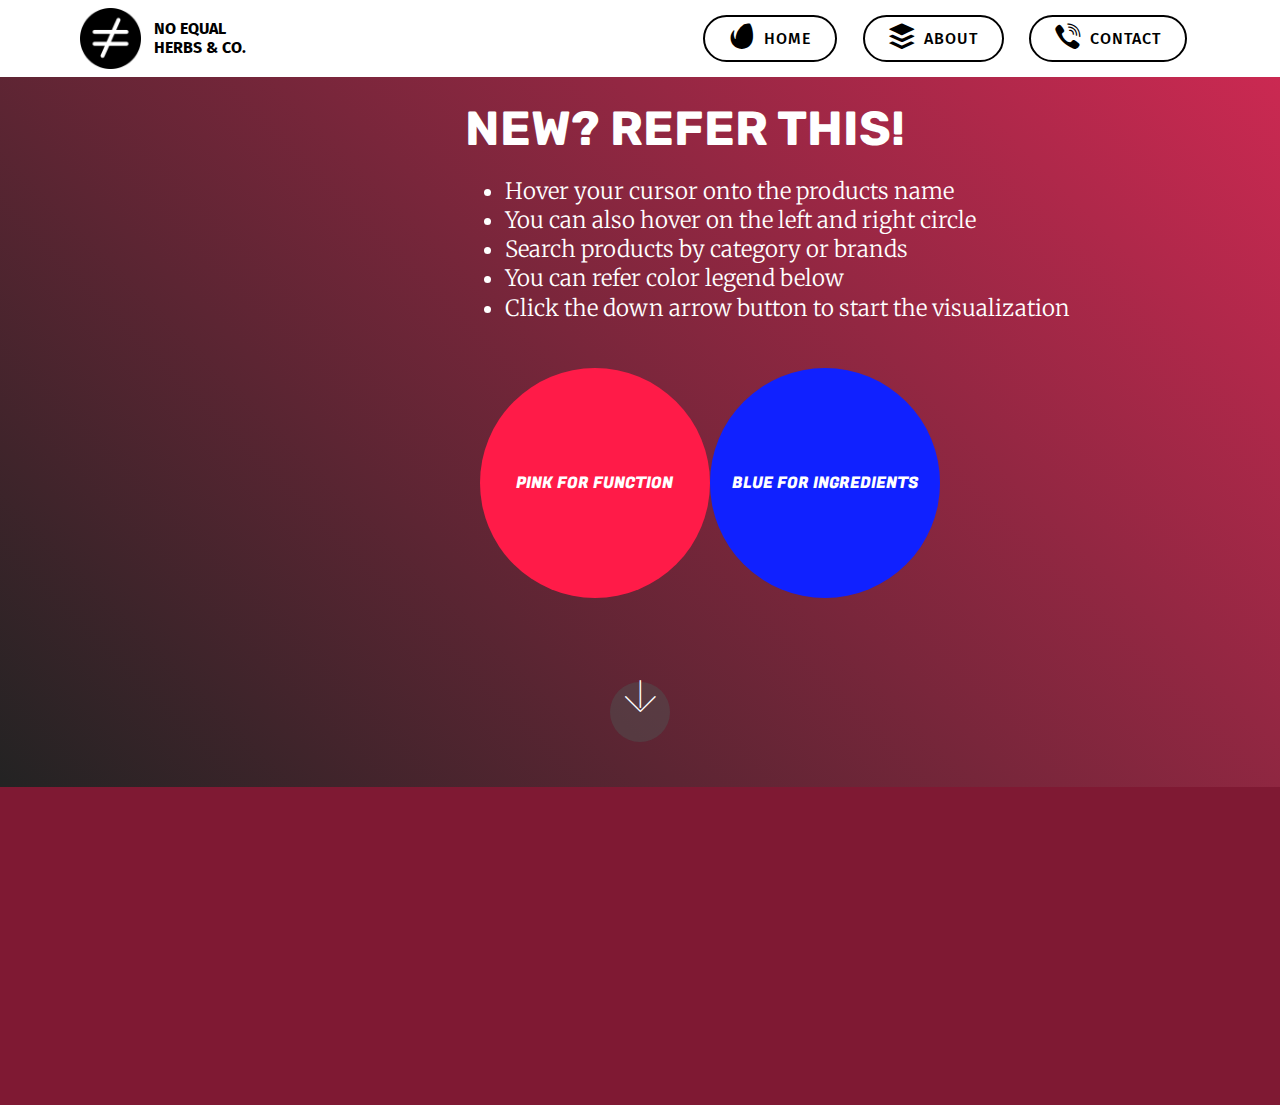
==== dataVisualization.html @ 84fa7e15 "second commt" ====
<!DOCTYPE html>
<html>

<head>
    <!-- Site made with Mobirise Website Builder v4.0.17, https://mobirise.com -->
    <meta charset="UTF-8">
    <meta http-equiv="X-UA-Compatible" content="IE=edge">
    <meta name="generator" content="Mobirise v4.0.17, mobirise.com">
    <meta name="viewport" content="width=device-width, initial-scale=1">
    <link rel="shortcut icon" href="assets/images/262000-512x512.png" type="image/x-icon">
    <meta name="description" content="Web Page Maker Description">
    <title>Data Visualization</title>
    <link rel="stylesheet" type="text/css" href="assets/hoverbtn/hoverbtn.css">
    <link rel="stylesheet" href="assets/web/assets/mobirise-icons/mobirise-icons.css">
    <link rel="stylesheet" href="https://fonts.googleapis.com/css?family=Rubik:300,300i,400,400i,500,500i,700,700i,900,900i">
    <link rel="stylesheet" href="assets/tether/tether.min.css">
    <link rel="stylesheet" href="assets/bootstrap/css/bootstrap.min.css">
    <link rel="stylesheet" href="assets/socicon/css/styles.css">
    <link rel="stylesheet" href="assets/dropdown/css/style.css">
    <link rel="stylesheet" href="assets/animate.css/animate.min.css">
    <link rel="stylesheet" href="assets/theme/css/style.css">
    <link href="https://fonts.googleapis.com/css?family=Fjalla+One:400" rel="stylesheet">
    <link href="https://fonts.googleapis.com/css?family=Merriweather:300,300i,400,400i,700,700i,900,900i" rel="stylesheet">
    <link href="https://fonts.googleapis.com/css?family=Fira+Sans:100,100i,200,200i,300,300i,400,400i,500,500i,600,600i,700,700i,800,800i,900,900i"
        rel="stylesheet">
    <link href="assets/fonts/style.css" rel="stylesheet">
    <link rel="stylesheet" href="assets/mobirise/css/mbr-additional.css" type="text/css">
    
</head>

<body>
    <section class="menu cid-qCgC4zpQ1a" once="menu" id="menu2-2g" data-rv-view="324">
        <nav class="navbar navbar-dropdown align-items-center navbar-toggleable-sm">
            <button class="navbar-toggler navbar-toggler-right" type="button" data-toggle="collapse" data-target="#navbarSupportedContent"
                aria-controls="navbarSupportedContent" aria-expanded="false" aria-label="Toggle navigation">
                <div class="hamburger">
                    <span></span>
                    <span></span>
                    <span></span>
                    <span></span>
                </div>
            </button>
            <div class="menu-logo">
                <div class="navbar-brand">
                    <span class="navbar-logo">
                        <a href="index.html">
                            <img src="assets/images/262000-512x512.png" alt="Mobirise" title="" media-simple="true" style="height: 3.8rem;">
                        </a>
                    </span>
                    <span class="navbar-caption-wrap">
                        <a class="navbar-caption text-black display-4" href="index.html">NO EQUAL
                            <br>HERBS &amp; CO.</a>
                    </span>
                </div>
            </div>
            <div class="collapse navbar-collapse" id="navbarSupportedContent">
                <div class="navbar-buttons mbr-section-btn">
                    <a class="btn btn-sm btn-black-outline display-4" href="index.html">
                        <span class="socicon socicon-envato mbr-iconfont mbr-iconfont-btn"></span>
                        HOME</a>
                    <a class="btn btn-sm btn-black-outline display-4" href="about.html">
                        <span class="socicon socicon-buffer mbr-iconfont mbr-iconfont-btn"></span>
                        ABOUT</a>
                    <a class="btn btn-sm btn-black-outline display-4" href="contact.html">
                        <span class="socicon socicon-viber mbr-iconfont mbr-iconfont-btn"></span>
                        CONTACT</a>
                </div>
            </div>
        </nav>
    </section>

    <section once="" class="cid-qwjhaTMSU4" id="footer6-1f" data-rv-view="315">
    </section>

    <section class="mbr-section info2 cid-qCgyDj5RJB" id="info2-2e" data-rv-view="318">
        <div class="container">
            <div class="row">
                <div class="media-container-column col-12 col-lg-3 col-md-4 offset-md-1">
                </div>
                <div class="media-container-column title col-12 col-lg-7 col-md-6">
                    <h2 class="align-left mbr-bold mbr-white pb-3 mbr-fonts-style display-2">
                        NEW? REFER THIS!</h2>
                    <h3 class="mbr-section-subtitle align-left mbr-light mbr-white mbr-fonts-style display-5"><ul><li>Hover your cursor onto the products name</li>
                    <li>
                        You can also hover on the left and right circle</li>
                        <li>Search products by category or brands</li>
                        <li>You can refer color legend below</li>
                        <li>Click the down arrow button to start the visualization</li>
                        </ul></h3>


                     <div class="container">
                        <div class="circle1" style="float: left;">PINK FOR FUNCTION</div>
                        <div class="circle2" style="float: left;">BLUE FOR INGREDIENTS</div>
                    </div>
                    <br><br><br><br><br><br>
                </div>
            </div>
        </div>

            <div class="mbr-arrow hidden-sm-down" aria-hidden="true">
        <a href="#next">
            <i class="mbri-down mbr-iconfont"></i>
        </a>
    </div>
    </section>
    <section>


        <script src="https://d3js.org/d3.v3.min.js" type="text/javascript"></script>
        <link rel="stylesheet" type="text/css" href="assets/herbalvisualization/graph.css">
        <script src="assets/herbalvisualization/data.js" type="text/javascript"></script>
        <script src="assets/herbalvisualization/graph_builder.js" type="text/javascript"></script>
        <script src="assets/herbalvisualization/graph.js" type="text/javascript"></script>

        <div class="dropdown" style="float:left;">
        <button class="dropbtn1">BRANDS ></button>
        <div class="dropdown-content" style="left:0;">
        <a onclick="allCat()">All Brands</a>
        <a onclick="almas()">Almas</a>
        <a onclick="dherbs()">D'Herbs</a>
        <a onclick="vasia()">Vasia</a>
        <a onclick="duniaherbs()">Dunia Herbs</a>
        <a onclick="jamujelita()">Jamu Jelita</a>
        <a onclick="vidabeauty()">Vida Beauty</a>
        </div>
        </div>

        <div class="dropdown" style="float:left;">
        <button class="dropbtn2">CATEGORY ></button>
            <div class="dropdown-content" style="left:0;">
            <a onclick="allCat()">All Category</a>
            <a onclick="healthcare()">Healthcare</a>
            <a onclick="haircare()">Hair Care</a>
            <a onclick="slimming()">Slimming</a>
            <a onclick="menhealth()">Men's Health</a>
            <a onclick="womenhealth()">Women's Health</a>
            </div>
        </div>



        <!--<center>
        <button type="button" class="btn btn-primary" onclick="allCat()">All</button>
        <button type="button" class="btn btn-primary" onclick="healthcare()">Healthcare</button>
        <button type="button" class="btn btn-primary" onclick="haircare()">Hair Care</button>
        <button type="button" class="btn btn-primary" onclick="slimming()">Slimming</button>
        <button type="button" class="btn btn-primary" onclick="womenhealth()">Women's Health</button>
        <button type="button" class="btn btn-primary" onclick="menhealth()">Men's Health</button>
        </div>
        <br>
        <button type="button" class="btn btn-primary" onclick="vidabeauty()">Vida Beauty</button>
        <button type="button" class="btn btn-primary" onclick="vasia()">Vasia</button>
        <button type="button" class="btn btn-primary" onclick="almas()">Almas</button>
        <button type="button" class="btn btn-primary" onclick="dherbs()">D'Herbs</button>
        <button type="button" class="btn btn-primary" onclick="jamujelita()">Jamu Jelita</button>
        <button type="button" class="btn btn-primary" onclick="duniaherbs()">Dunia Herbs</button>
        <br>
        <font face="impact" size="4">INGREDIENTS</font>
        <svg height="100" width="100">
            <circle cx="50" cy="50" r="40" style="fill: #1021FF"></circle>
        </svg>
        <svg height="100" width="100">
            <circle cx="50" cy="50" r="40" style="fill: #FF1B48">USED FOR</circle>
        </svg>
        <font face="impact" size="4">USED FOR</font>
        <br>
        <font face="impact" size="6">LEGEND</font>
        </center>-->

    </section>

    </section>

    <section class="cid-qCgALjYx1L" id="social-buttons3-2f" data-rv-view="321">
        <div class="container">
            <div class="media-container-row">
                <div class="col-md-8 align-center">
                    <h2 class="pb-3 mbr-section-title mbr-fonts-style display-2">
                        SHARE THIS PAGE!
                    </h2>
                    <div>
                        <div class="mbr-social-likes">
                            <span class="btn btn-social socicon-bg-facebook facebook mx-2" title="Share link on Facebook">
                                <i class="socicon socicon-facebook"></i>
                            </span>
                            <span class="btn btn-social twitter socicon-bg-twitter mx-2" title="Share link on Twitter">
                                <i class="socicon socicon-twitter"></i>
                            </span>
                            <span class="btn btn-social plusone socicon-bg-googleplus mx-2" title="Share link on Google+">
                                <i class="socicon socicon-googleplus"></i>
                            </span>
                        </div>
                    </div>
                </div>
            </div>
        </div>
    </section>


    <script src="assets/web/assets/jquery/jquery.min.js"></script>
    <script src="assets/tether/tether.min.js"></script>
    <script src="assets/bootstrap/js/bootstrap.min.js"></script>
    <script src="assets/smooth-scroll/smooth-scroll.js"></script>
    <script src="assets/viewport-checker/jquery.viewportchecker.js"></script>
    <script src="assets/social-likes/social-likes.js"></script>
    <script src="assets/dropdown/js/script.min.js"></script>
    <script src="assets/touch-swipe/jquery.touch-swipe.min.js"></script>
    <script src="assets/theme/js/script.js"></script>


    <div id="scrollToTop" class="scrollToTop mbr-arrow-up">
        <a style="text-align: center;">
            <i class="mbri-down mbr-iconfont"></i>
        </a>
    </div>
    <input name="animation" type="hidden">
</body>

</html>
---- assets/hoverbtn/hoverbtn.css ----
@import url('https://fonts.googleapis.com/css?family=Fugaz+One');

.dropbtn1 {
  border-radius: 4px;
  background-color: #333333;
  border: none;
  color: #FFFFFF;
  text-align: center;
  font-size: 19px;
  padding: 17px;
  width: 250px;
  transition: all 0.5s;
  cursor: pointer;
  margin: 5px;

    font-family: 'Fugaz One', cursive;
}
.dropbtn2 {
   border-radius: 4px;
  background-color: #333333;
  border: none;
  color: #FFFFFF;
  text-align: center;
  font-size: 19px;
  padding: 17px;
  width: 250px;
  transition: all 0.5s;
  cursor: pointer;
  margin: 5px;
    font-family: 'Fugaz One', cursive;
}

.dropdown {
    position: relative;
    display: inline-block;
}

.dropdown-content {
    display: none;
    position: absolute;
    right: 0;
    background-color: #f9f9f9;
    min-width: 160px;
    box-shadow: 0px 8px 16px 0px rgba(0,0,0,0.2);
    z-index: 1;
}

.dropdown-content a {
    color: black;
    padding: 12px 16px;
    text-decoration: none;
    display: block;
}

.dropdown-content a:hover {background-color: #f1f1f1}

.dropdown:hover .dropdown-content {
    display: block;
}

.dropdown:hover .dropbtn {
    background-color: #3e8e41;
}

.circle1 {
    font-family: 'Fugaz One', cursive;
  width: 230px;
  height: 230px;
  border-radius: 50%;
  font-size: 16px;
  color: #fff;
  line-height: 230px;
  text-align: center;
  background: #FF1B48;
}
.circle2 {
    font-family: 'Fugaz One', cursive;
  width: 230px;
  height: 230px;
  border-radius: 50%;
  font-size: 16px;
  color: #fff;
  line-height: 230px;
  text-align: center;
  background: #1021FF;
}
---- assets/web/assets/mobirise-icons/mobirise-icons.css ----
@font-face {
  font-family: 'MobiriseIcons';
  src:  url('mobirise-icons.eot?spat4u');
  src:  url('mobirise-icons.eot?spat4u#iefix') format('embedded-opentype'),
    url('mobirise-icons.ttf?spat4u') format('truetype'),
    url('mobirise-icons.woff?spat4u') format('woff'),
    url('mobirise-icons.svg?spat4u#MobiriseIcons') format('svg');
  font-weight: normal;
  font-style: normal;
}

[class^="mbri-"], [class*=" mbri-"] {
  /* use !important to prevent issues with browser extensions that change fonts */
  font-family: MobiriseIcons !important;
  speak: none;
  font-style: normal;
  font-weight: normal;
  font-variant: normal;
  text-transform: none;
  line-height: 1;

  /* Better Font Rendering =========== */
  -webkit-font-smoothing: antialiased;
  -moz-osx-font-smoothing: grayscale;
}

.mbri-add-submenu:before {
  content: "\e900";
}
.mbri-alert:before {
  content: "\e901";
}
.mbri-align-center:before {
  content: "\e902";
}
.mbri-align-justify:before {
  content: "\e903";
}
.mbri-align-left:before {
  content: "\e904";
}
.mbri-align-right:before {
  content: "\e905";
}
.mbri-android:before {
  content: "\e906";
}
.mbri-apple:before {
  content: "\e907";
}
.mbri-arrow-down:before {
  content: "\e908";
}
.mbri-arrow-next:before {
  content: "\e909";
}
.mbri-arrow-prev:before {
  content: "\e90a";
}
.mbri-arrow-up:before {
  content: "\e90b";
}
.mbri-bold:before {
  content: "\e90c";
}
.mbri-bookmark:before {
  content: "\e90d";
}
.mbri-bootstrap:before {
  content: "\e90e";
}
.mbri-briefcase:before {
  content: "\e90f";
}
.mbri-browse:before {
  content: "\e910";
}
.mbri-bulleted-list:before {
  content: "\e911";
}
.mbri-calendar:before {
  content: "\e912";
}
.mbri-camera:before {
  content: "\e913";
}
.mbri-cart-add:before {
  content: "\e914";
}
.mbri-cart-full:before {
  content: "\e915";
}
.mbri-cash:before {
  content: "\e916";
}
.mbri-change-style:before {
  content: "\e917";
}
.mbri-chat:before {
  content: "\e918";
}
.mbri-clock:before {
  content: "\e919";
}
.mbri-close:before {
  content: "\e91a";
}
.mbri-cloud:before {
  content: "\e91b";
}
.mbri-code:before {
  content: "\e91c";
}
.mbri-contact-form:before {
  content: "\e91d";
}
.mbri-credit-card:before {
  content: "\e91e";
}
.mbri-cursor-click:before {
  content: "\e91f";
}
.mbri-cust-feedback:before {
  content: "\e920";
}
.mbri-database:before {
  content: "\e921";
}
.mbri-delivery:before {
  content: "\e922";
}
.mbri-desktop:before {
  content: "\e923";
}
.mbri-devices:before {
  content: "\e924";
}
.mbri-down:before {
  content: "\e925";
}
.mbri-download:before {
  content: "\e989";
}
.mbri-drag-n-drop:before {
  content: "\e927";
}
.mbri-drag-n-drop2:before {
  content: "\e928";
}
.mbri-edit:before {
  content: "\e929";
}
.mbri-edit2:before {
  content: "\e92a";
}
.mbri-error:before {
  content: "\e92b";
}
.mbri-extension:before {
  content: "\e92c";
}
.mbri-features:before {
  content: "\e92d";
}
.mbri-file:before {
  content: "\e92e";
}
.mbri-flag:before {
  content: "\e92f";
}
.mbri-folder:before {
  content: "\e930";
}
.mbri-gift:before {
  content: "\e931";
}
.mbri-github:before {
  content: "\e932";
}
.mbri-globe:before {
  content: "\e933";
}
.mbri-globe-2:before {
  content: "\e934";
}
.mbri-growing-chart:before {
  content: "\e935";
}
.mbri-hearth:before {
  content: "\e936";
}
.mbri-help:before {
  content: "\e937";
}
.mbri-home:before {
  content: "\e938";
}
.mbri-hot-cup:before {
  content: "\e939";
}
.mbri-idea:before {
  content: "\e93a";
}
.mbri-image-gallery:before {
  content: "\e93b";
}
.mbri-image-slider:before {
  content: "\e93c";
}
.mbri-info:before {
  content: "\e93d";
}
.mbri-italic:before {
  content: "\e93e";
}
.mbri-key:before {
  content: "\e93f";
}
.mbri-laptop:before {
  content: "\e940";
}
.mbri-layers:before {
  content: "\e941";
}
.mbri-left-right:before {
  content: "\e942";
}
.mbri-left:before {
  content: "\e943";
}
.mbri-letter:before {
  content: "\e944";
}
.mbri-like:before {
  content: "\e945";
}
.mbri-link:before {
  content: "\e946";
}
.mbri-lock:before {
  content: "\e947";
}
.mbri-login:before {
  content: "\e948";
}
.mbri-logout:before {
  content: "\e949";
}
.mbri-magic-stick:before {
  content: "\e94a";
}
.mbri-map-pin:before {
  content: "\e94b";
}
.mbri-menu:before {
  content: "\e94c";
}
.mbri-mobile:before {
  content: "\e94d";
}
.mbri-mobile2:before {
  content: "\e94e";
}
.mbri-mobirise:before {
  content: "\e94f";
}
.mbri-more-horizontal:before {
  content: "\e950";
}
.mbri-more-vertical:before {
  content: "\e951";
}
.mbri-music:before {
  content: "\e952";
}
.mbri-new-file:before {
  content: "\e953";
}
.mbri-numbered-list:before {
  content: "\e954";
}
.mbri-opened-folder:before {
  content: "\e955";
}
.mbri-pages:before {
  content: "\e956";
}
.mbri-paper-plane:before {
  content: "\e957";
}
.mbri-paperclip:before {
  content: "\e958";
}
.mbri-photo:before {
  content: "\e959";
}
.mbri-photos:before {
  content: "\e95a";
}
.mbri-pin:before {
  content: "\e95b";
}
.mbri-play:before {
  content: "\e95c";
}
.mbri-plus:before {
  content: "\e95d";
}
.mbri-preview:before {
  content: "\e95e";
}
.mbri-print:before {
  content: "\e95f";
}
.mbri-protect:before {
  content: "\e960";
}
.mbri-question:before {
  content: "\e961";
}
.mbri-quote-left:before {
  content: "\e962";
}
.mbri-quote-right:before {
  content: "\e963";
}
.mbri-refresh:before {
  content: "\e964";
}
.mbri-responsive:before {
  content: "\e965";
}
.mbri-right:before {
  content: "\e966";
}
.mbri-rocket:before {
  content: "\e967";
}
.mbri-sad-face:before {
  content: "\e968";
}
.mbri-sale:before {
  content: "\e969";
}
.mbri-save:before {
  content: "\e96a";
}
.mbri-search:before {
  content: "\e96b";
}
.mbri-setting:before {
  content: "\e96c";
}
.mbri-setting2:before {
  content: "\e96d";
}
.mbri-setting3:before {
  content: "\e96e";
}
.mbri-share:before {
  content: "\e96f";
}
.mbri-shopping-bag:before {
  content: "\e970";
}
.mbri-shopping-basket:before {
  content: "\e971";
}
.mbri-shopping-cart:before {
  content: "\e972";
}
.mbri-sites:before {
  content: "\e973";
}
.mbri-smile-face:before {
  content: "\e974";
}
.mbri-speed:before {
  content: "\e975";
}
.mbri-star:before {
  content: "\e976";
}
.mbri-success:before {
  content: "\e977";
}
.mbri-sun:before {
  content: "\e978";
}
.mbri-sun2:before {
  content: "\e979";
}
.mbri-tablet:before {
  content: "\e97a";
}
.mbri-tablet-vertical:before {
  content: "\e97b";
}
.mbri-target:before {
  content: "\e97c";
}
.mbri-timer:before {
  content: "\e97d";
}
.mbri-to-ftp:before {
  content: "\e97e";
}
.mbri-to-local-drive:before {
  content: "\e97f";
}
.mbri-touch-swipe:before {
  content: "\e980";
}
.mbri-touch:before {
  content: "\e981";
}
.mbri-trash:before {
  content: "\e982";
}
.mbri-underline:before {
  content: "\e983";
}
.mbri-unlink:before {
  content: "\e984";
}
.mbri-unlock:before {
  content: "\e985";
}
.mbri-up-down:before {
  content: "\e986";
}
.mbri-up:before {
  content: "\e987";
}
.mbri-update:before {
  content: "\e988";
}
.mbri-upload:before {
 content: "\e926"; 
}
.mbri-user:before {
  content: "\e98a";
}
.mbri-user2:before {
  content: "\e98b";
}
.mbri-users:before {
  content: "\e98c";
}
.mbri-video:before {
  content: "\e98d";
}
.mbri-video-play:before {
  content: "\e98e";
}
.mbri-watch:before {
  content: "\e98f";
}
.mbri-website-theme:before {
  content: "\e990";
}
.mbri-wifi:before {
  content: "\e991";
}
.mbri-windows:before {
  content: "\e992";
}
.mbri-zoom-out:before {
  content: "\e993";
}
.mbri-redo:before {
  content: "\e994";
}
.mbri-undo:before {
  content: "\e995";
}
---- assets/socicon/css/styles.css ----
@charset "UTF-8";

@font-face {
  font-family: "socicon";
  src:url("../fonts/socicon.eot");
  src:url("../fonts/socicon.eot?#iefix") format("embedded-opentype"),
    url("../fonts/socicon.woff") format("woff"),
    url("../fonts/socicon.ttf") format("truetype"),
    url("../fonts/socicon.svg#socicon") format("svg");
  font-weight: normal;
  font-style: normal;

}

[data-icon]:before {
  font-family: "socicon" !important;
  content: attr(data-icon);
  font-style: normal !important;
  font-weight: normal !important;
  font-variant: normal !important;
  text-transform: none !important;
  speak: none;
  line-height: 1;
  -webkit-font-smoothing: antialiased;
  -moz-osx-font-smoothing: grayscale;
}

[class^="socicon-"]:before,
[class*=" socicon-"]:before {
  font-family: "socicon" !important;
  font-style: normal !important;
  font-weight: normal !important;
  font-variant: normal !important;
  text-transform: none !important;
  speak: none;
  line-height: 1;
  -webkit-font-smoothing: antialiased;
  -moz-osx-font-smoothing: grayscale;
}

.socicon-modelmayhem:before {
  content: "\e000";
}
.socicon-mixcloud:before {
  content: "\e001";
}
.socicon-drupal:before {
  content: "\e002";
}
.socicon-swarm:before {
  content: "\e003";
}
.socicon-istock:before {
  content: "\e004";
}
.socicon-yammer:before {
  content: "\e005";
}
.socicon-ello:before {
  content: "\e006";
}
.socicon-stackoverflow:before {
  content: "\e007";
}
.socicon-persona:before {
  content: "\e008";
}
.socicon-triplej:before {
  content: "\e009";
}
.socicon-houzz:before {
  content: "\e00a";
}
.socicon-rss:before {
  content: "\e00b";
}
.socicon-paypal:before {
  content: "\e00c";
}
.socicon-odnoklassniki:before {
  content: "\e00d";
}
.socicon-airbnb:before {
  content: "\e00e";
}
.socicon-periscope:before {
  content: "\e00f";
}
.socicon-outlook:before {
  content: "\e010";
}
.socicon-coderwall:before {
  content: "\e011";
}
.socicon-tripadvisor:before {
  content: "\e012";
}
.socicon-appnet:before {
  content: "\e013";
}
.socicon-goodreads:before {
  content: "\e014";
}
.socicon-tripit:before {
  content: "\e015";
}
.socicon-lanyrd:before {
  content: "\e016";
}
.socicon-slideshare:before {
  content: "\e017";
}
.socicon-buffer:before {
  content: "\e018";
}
.socicon-disqus:before {
  content: "\e019";
}
.socicon-vkontakte:before {
  content: "\e01a";
}
.socicon-whatsapp:before {
  content: "\e01b";
}
.socicon-patreon:before {
  content: "\e01c";
}
.socicon-storehouse:before {
  content: "\e01d";
}
.socicon-pocket:before {
  content: "\e01e";
}
.socicon-mail:before {
  content: "\e01f";
}
.socicon-blogger:before {
  content: "\e020";
}
.socicon-technorati:before {
  content: "\e021";
}
.socicon-reddit:before {
  content: "\e022";
}
.socicon-dribbble:before {
  content: "\e023";
}
.socicon-stumbleupon:before {
  content: "\e024";
}
.socicon-digg:before {
  content: "\e025";
}
.socicon-envato:before {
  content: "\e026";
}
.socicon-behance:before {
  content: "\e027";
}
.socicon-delicious:before {
  content: "\e028";
}
.socicon-deviantart:before {
  content: "\e029";
}
.socicon-forrst:before {
  content: "\e02a";
}
.socicon-play:before {
  content: "\e02b";
}
.socicon-zerply:before {
  content: "\e02c";
}
.socicon-wikipedia:before {
  content: "\e02d";
}
.socicon-apple:before {
  content: "\e02e";
}
.socicon-flattr:before {
  content: "\e02f";
}
.socicon-github:before {
  content: "\e030";
}
.socicon-renren:before {
  content: "\e031";
}
.socicon-friendfeed:before {
  content: "\e032";
}
.socicon-newsvine:before {
  content: "\e033";
}
.socicon-identica:before {
  content: "\e034";
}
.socicon-bebo:before {
  content: "\e035";
}
.socicon-zynga:before {
  content: "\e036";
}
.socicon-steam:before {
  content: "\e037";
}
.socicon-xbox:before {
  content: "\e038";
}
.socicon-windows:before {
  content: "\e039";
}
.socicon-qq:before {
  content: "\e03a";
}
.socicon-douban:before {
  content: "\e03b";
}
.socicon-meetup:before {
  content: "\e03c";
}
.socicon-playstation:before {
  content: "\e03d";
}
.socicon-android:before {
  content: "\e03e";
}
.socicon-snapchat:before {
  content: "\e03f";
}
.socicon-twitter:before {
  content: "\e040";
}
.socicon-facebook:before {
  content: "\e041";
}
.socicon-googleplus:before {
  content: "\e042";
}
.socicon-pinterest:before {
  content: "\e043";
}
.socicon-foursquare:before {
  content: "\e044";
}
.socicon-yahoo:before {
  content: "\e045";
}
.socicon-skype:before {
  content: "\e046";
}
.socicon-yelp:before {
  content: "\e047";
}
.socicon-feedburner:before {
  content: "\e048";
}
.socicon-linkedin:before {
  content: "\e049";
}
.socicon-viadeo:before {
  content: "\e04a";
}
.socicon-xing:before {
  content: "\e04b";
}
.socicon-myspace:before {
  content: "\e04c";
}
.socicon-soundcloud:before {
  content: "\e04d";
}
.socicon-spotify:before {
  content: "\e04e";
}
.socicon-grooveshark:before {
  content: "\e04f";
}
.socicon-lastfm:before {
  content: "\e050";
}
.socicon-youtube:before {
  content: "\e051";
}
.socicon-vimeo:before {
  content: "\e052";
}
.socicon-dailymotion:before {
  content: "\e053";
}
.socicon-vine:before {
  content: "\e054";
}
.socicon-flickr:before {
  content: "\e055";
}
.socicon-500px:before {
  content: "\e056";
}
.socicon-wordpress:before {
  content: "\e058";
}
.socicon-tumblr:before {
  content: "\e059";
}
.socicon-twitch:before {
  content: "\e05a";
}
.socicon-8tracks:before {
  content: "\e05b";
}
.socicon-amazon:before {
  content: "\e05c";
}
.socicon-icq:before {
  content: "\e05d";
}
.socicon-smugmug:before {
  content: "\e05e";
}
.socicon-ravelry:before {
  content: "\e05f";
}
.socicon-weibo:before {
  content: "\e060";
}
.socicon-baidu:before {
  content: "\e061";
}
.socicon-angellist:before {
  content: "\e062";
}
.socicon-ebay:before {
  content: "\e063";
}
.socicon-imdb:before {
  content: "\e064";
}
.socicon-stayfriends:before {
  content: "\e065";
}
.socicon-residentadvisor:before {
  content: "\e066";
}
.socicon-google:before {
  content: "\e067";
}
.socicon-yandex:before {
  content: "\e068";
}
.socicon-sharethis:before {
  content: "\e069";
}
.socicon-bandcamp:before {
  content: "\e06a";
}
.socicon-itunes:before {
  content: "\e06b";
}
.socicon-deezer:before {
  content: "\e06c";
}
.socicon-telegram:before {
  content: "\e06e";
}
.socicon-openid:before {
  content: "\e06f";
}
.socicon-amplement:before {
  content: "\e070";
}
.socicon-viber:before {
  content: "\e071";
}
.socicon-zomato:before {
  content: "\e072";
}
.socicon-draugiem:before {
  content: "\e074";
}
.socicon-endomodo:before {
  content: "\e075";
}
.socicon-filmweb:before {
  content: "\e076";
}
.socicon-stackexchange:before {
  content: "\e077";
}
.socicon-wykop:before {
  content: "\e078";
}
.socicon-teamspeak:before {
  content: "\e079";
}
.socicon-teamviewer:before {
  content: "\e07a";
}
.socicon-ventrilo:before {
  content: "\e07b";
}
.socicon-younow:before {
  content: "\e07c";
}
.socicon-raidcall:before {
  content: "\e07d";
}
.socicon-mumble:before {
  content: "\e07e";
}
.socicon-medium:before {
  content: "\e06d";
}
.socicon-bebee:before {
  content: "\e07f";
}
.socicon-hitbox:before {
  content: "\e080";
}
.socicon-reverbnation:before {
  content: "\e081";
}
.socicon-formulr:before {
  content: "\e082";
}
.socicon-instagram:before {
  content: "\e057";
}
.socicon-battlenet:before {
  content: "\e083";
}
.socicon-chrome:before {
  content: "\e084";
}
.socicon-discord:before {
  content: "\e086";
}
.socicon-issuu:before {
  content: "\e087";
}
.socicon-macos:before {
  content: "\e088";
}
.socicon-firefox:before {
  content: "\e089";
}
.socicon-opera:before {
  content: "\e08d";
}
.socicon-keybase:before {
  content: "\e090";
}
.socicon-alliance:before {
  content: "\e091";
}
.socicon-livejournal:before {
  content: "\e092";
}
.socicon-googlephotos:before {
  content: "\e093";
}
.socicon-horde:before {
  content: "\e094";
}
.socicon-etsy:before {
  content: "\e095";
}
.socicon-zapier:before {
  content: "\e096";
}
.socicon-google-scholar:before {
  content: "\e097";
}
.socicon-researchgate:before {
  content: "\e098";
}
.socicon-wechat:before {
  content: "\e099";
}
.socicon-strava:before {
  content: "\e09a";
}
.socicon-line:before {
  content: "\e09b";
}
.socicon-lyft:before {
  content: "\e09c";
}
.socicon-uber:before {
  content: "\e09d";
}
.socicon-songkick:before {
  content: "\e09e";
}
.socicon-viewbug:before {
  content: "\e09f";
}
.socicon-googlegroups:before {
  content: "\e0a0";
}
.socicon-quora:before {
  content: "\e073";
}
.socicon-diablo:before {
  content: "\e085";
}
.socicon-blizzard:before {
  content: "\e0a1";
}
.socicon-hearthstone:before {
  content: "\e08b";
}
.socicon-heroes:before {
  content: "\e08a";
}
.socicon-overwatch:before {
  content: "\e08c";
}
.socicon-warcraft:before {
  content: "\e08e";
}
.socicon-starcraft:before {
  content: "\e08f";
}
.socicon-beam:before {
  content: "\e0a2";
}
.socicon-curse:before {
  content: "\e0a3";
}
.socicon-player:before {
  content: "\e0a4";
}
.socicon-streamjar:before {
  content: "\e0a5";
}
.socicon-nintendo:before {
  content: "\e0a6";
}
.socicon-hellocoton:before {
  content: "\e0a7";
}
---- assets/dropdown/css/style.css ----
.navbar-dropdown {
  left: 0;
  padding: 0;
  position: absolute;
  right: 0;
  top: 0;
  transition: all 0.45s ease;
  z-index: 1030;
  background: #282828; }
  .navbar-dropdown .navbar-logo {
    margin-right: 0.8rem;
    transition: margin 0.3s ease-in-out;
    vertical-align: middle; }
    .navbar-dropdown .navbar-logo img {
      height: 3.125rem;
      transition: all 0.3s ease-in-out; }
    .navbar-dropdown .navbar-logo.mbr-iconfont {
      font-size: 3.125rem;
      line-height: 3.125rem; }
  .navbar-dropdown .navbar-caption {
    font-weight: 700;
    white-space: normal;
    vertical-align: -4px;
    line-height: 3.125rem !important; }
    .navbar-dropdown .navbar-caption, .navbar-dropdown .navbar-caption:hover {
      color: inherit;
      text-decoration: none; }
  .navbar-dropdown .mbr-iconfont + .navbar-caption {
    vertical-align: -1px; }
  .navbar-dropdown.navbar-fixed-top {
    position: fixed; }
  .navbar-dropdown .navbar-brand span {
    vertical-align: -4px; }
  .navbar-dropdown.bg-color.transparent {
    background: none; }
  .navbar-dropdown.navbar-short .navbar-brand {
    padding: 0.625rem 0; }
    .navbar-dropdown.navbar-short .navbar-brand span {
      vertical-align: -1px; }
  .navbar-dropdown.navbar-short .navbar-caption {
    line-height: 2.375rem !important;
    vertical-align: -2px; }
  .navbar-dropdown.navbar-short .navbar-logo {
    margin-right: 0.5rem; }
    .navbar-dropdown.navbar-short .navbar-logo img {
      height: 2.375rem; }
    .navbar-dropdown.navbar-short .navbar-logo.mbr-iconfont {
      font-size: 2.375rem;
      line-height: 2.375rem; }
  .navbar-dropdown.navbar-short .mbr-table-cell {
    height: 3.625rem; }
  .navbar-dropdown .navbar-close {
    left: 0.6875rem;
    position: fixed;
    top: 0.75rem;
    z-index: 1000; }
  .navbar-dropdown .hamburger-icon {
    content: "";
    display: inline-block;
    vertical-align: middle;
    width: 16px;
    -webkit-box-shadow: 0 -6px 0 1px #282828,0 0 0 1px #282828,0 6px 0 1px #282828;
    -moz-box-shadow: 0 -6px 0 1px #282828,0 0 0 1px #282828,0 6px 0 1px #282828;
    box-shadow: 0 -6px 0 1px #282828,0 0 0 1px #282828,0 6px 0 1px #282828; }

.dropdown-menu .dropdown-toggle[data-toggle="dropdown-submenu"]::after {
  border-bottom: 0.35em solid transparent;
  border-left: 0.35em solid;
  border-right: 0;
  border-top: 0.35em solid transparent;
  margin-left: 0.3rem; }

.dropdown-menu .dropdown-item:focus {
  outline: 0; }

.nav-dropdown {
  font-size: 0.75rem;
  font-weight: 500;
  height: auto !important; }
  .nav-dropdown .nav-btn {
    padding-left: 1rem; }
  .nav-dropdown .link {
    margin: .667em 1.667em;
    font-weight: 500;
    padding: 0;
    transition: color .2s ease-in-out; }
    .nav-dropdown .link.dropdown-toggle {
      margin-right: 2.583em; }
      .nav-dropdown .link.dropdown-toggle::after {
        margin-left: .25rem;
        border-top: 0.35em solid;
        border-right: 0.35em solid transparent;
        border-left: 0.35em solid transparent;
        border-bottom: 0; }
      .nav-dropdown .link.dropdown-toggle[aria-expanded="true"] {
        margin: 0;
        padding: 0.667em 3.263em  0.667em 1.667em; }
  .nav-dropdown .link::after,
  .nav-dropdown .dropdown-item::after {
    color: inherit; }
  .nav-dropdown .btn {
    font-size: 0.75rem;
    font-weight: 700;
    letter-spacing: 0;
    margin-bottom: 0;
    padding-left: 1.25rem;
    padding-right: 1.25rem; }
  .nav-dropdown .dropdown-menu {
    border-radius: 0;
    border: 0;
    left: 0;
    margin: 0;
    padding-bottom: 1.25rem;
    padding-top: 1.25rem;
    position: relative; }
  .nav-dropdown .dropdown-submenu {
    margin-left: 0.125rem;
    top: 0; }
  .nav-dropdown .dropdown-item {
    font-size: 0.8125rem;
    font-weight: 500;
    line-height: 2;
    padding: 0.3846em 4.615em 0.3846em 1.5385em;
    position: relative;
    transition: color .2s ease-in-out, background-color .2s ease-in-out; }
    .nav-dropdown .dropdown-item::after {
      margin-top: -0.3077em;
      position: absolute;
      right: 1.1538em;
      top: 50%; }
    .nav-dropdown .dropdown-item:focus, .nav-dropdown .dropdown-item:hover {
      background: none; }

@media (max-width: 767px) {
  .nav-dropdown.navbar-toggleable-sm {
    bottom: 0;
    display: none;
    left: 0;
    overflow-x: hidden;
    position: fixed;
    top: 0;
    transform: translateX(-100%);
    -ms-transform: translateX(-100%);
    -webkit-transform: translateX(-100%);
    width: 18.75rem;
    z-index: 999; } }
.nav-dropdown.navbar-toggleable-xl {
  bottom: 0;
  display: none;
  left: 0;
  overflow-x: hidden;
  position: fixed;
  top: 0;
  transform: translateX(-100%);
  -ms-transform: translateX(-100%);
  -webkit-transform: translateX(-100%);
  width: 18.75rem;
  z-index: 999; }

.nav-dropdown-sm {
  display: block !important;
  overflow-x: hidden;
  overflow: auto;
  padding-top: 3.875rem; }
  .nav-dropdown-sm::after {
    content: "";
    display: block;
    height: 3rem;
    width: 100%; }
  .nav-dropdown-sm.collapse.in ~ .navbar-close {
    display: block !important; }
  .nav-dropdown-sm.collapsing, .nav-dropdown-sm.collapse.in {
    transform: translateX(0);
    -ms-transform: translateX(0);
    -webkit-transform: translateX(0);
    transition: all 0.25s ease-out;
    -webkit-transition: all 0.25s ease-out;
    background: #282828; }
  .nav-dropdown-sm.collapsing[aria-expanded="false"] {
    transform: translateX(-100%);
    -ms-transform: translateX(-100%);
    -webkit-transform: translateX(-100%); }
  .nav-dropdown-sm .nav-item {
    display: block;
    margin-left: 0 !important;
    padding-left: 0; }
  .nav-dropdown-sm .link,
  .nav-dropdown-sm .dropdown-item {
    border-top: 1px dotted rgba(255, 255, 255, 0.1);
    font-size: 0.8125rem;
    line-height: 1.6;
    margin: 0 !important;
    padding: 0.875rem 2.4rem 0.875rem 1.5625rem !important;
    position: relative;
    white-space: normal; }
    .nav-dropdown-sm .link:focus, .nav-dropdown-sm .link:hover,
    .nav-dropdown-sm .dropdown-item:focus,
    .nav-dropdown-sm .dropdown-item:hover {
      background: rgba(0, 0, 0, 0.2) !important;
      color: #c0a375; }
  .nav-dropdown-sm .nav-btn {
    position: relative;
    padding: 1.5625rem 1.5625rem 0 1.5625rem; }
    .nav-dropdown-sm .nav-btn::before {
      border-top: 1px dotted rgba(255, 255, 255, 0.1);
      content: "";
      left: 0;
      position: absolute;
      top: 0;
      width: 100%; }
    .nav-dropdown-sm .nav-btn + .nav-btn {
      padding-top: 0.625rem; }
      .nav-dropdown-sm .nav-btn + .nav-btn::before {
        display: none; }
  .nav-dropdown-sm .btn {
    padding: 0.625rem 0; }
  .nav-dropdown-sm .dropdown-toggle[data-toggle="dropdown-submenu"]::after {
    margin-left: .25rem;
    border-top: 0.35em solid;
    border-right: 0.35em solid transparent;
    border-left: 0.35em solid transparent;
    border-bottom: 0; }
  .nav-dropdown-sm .dropdown-toggle[data-toggle="dropdown-submenu"][aria-expanded="true"]::after {
    border-top: 0;
    border-right: 0.35em solid transparent;
    border-left: 0.35em solid transparent;
    border-bottom: 0.35em solid; }
  .nav-dropdown-sm .dropdown-menu {
    margin: 0;
    padding: 0;
    position: relative;
    top: 0;
    left: 0;
    width: 100%;
    border: 0;
    float: none;
    border-radius: 0;
    background: none; }
  .nav-dropdown-sm .dropdown-submenu {
    left: 100%;
    margin-left: 0.125rem;
    margin-top: -1.25rem;
    top: 0; }

.navbar-toggleable-sm .nav-dropdown .dropdown-menu {
  position: absolute; }

.navbar-toggleable-sm .nav-dropdown .dropdown-submenu {
  left: 100%;
  margin-left: 0.125rem;
  margin-top: -1.25rem;
  top: 0; }

.navbar-toggleable-sm.opened .nav-dropdown .dropdown-menu {
  position: relative; }

.navbar-toggleable-sm.opened .nav-dropdown .dropdown-submenu {
  left: 0;
  margin-left: 00rem;
  margin-top: 0rem;
  top: 0; }

.is-builder .nav-dropdown.collapsing {
  transition: none !important; }

/*# sourceMappingURL=style.css.map */
---- assets/theme/css/style.css ----
/*!
 * Mobirise v4 theme (https://mobirise.com/)
 * Copyright 2017 Mobirise
 */
section {
  background-color: #eeeeee; }

section,
.container,
.container-fluid {
  position: relative;
  word-wrap: break-word; }

a.mbr-iconfont:hover {
  text-decoration: none; }

.article .lead p, .article .lead ul, .article .lead ol, .article .lead pre, .article .lead blockquote {
  margin-bottom: 0; }

a {
  font-style: normal;
  font-weight: 400;
  cursor: pointer; }
  a, a:hover {
    text-decoration: none; }

figure {
  margin-bottom: 0; }

body {
  color: #232323; }

h1, h2, h3, h4, h5, h6,
.h1, .h2, .h3, .h4, .h5, .h6,
.display-1, .display-2, .display-3, .display-4 {
  line-height: 1;
  word-break: break-word;
  word-wrap: break-word; }

b, strong {
  font-weight: bold; }

blockquote {
  padding: 10px 0 10px 20px;
  position: relative;
  border-left: 2px solid;
  border-color: #ff3366; }

input:-webkit-autofill, input:-webkit-autofill:hover, input:-webkit-autofill:focus, input:-webkit-autofill:active {
  transition-delay: 9999s;
  transition-property: background-color, color; }

textarea[type="hidden"] {
  display: none; }

body {
  position: relative; }

section {
  background-position: 50% 50%;
  background-repeat: no-repeat;
  background-size: cover; }
  section .mbr-background-video,
  section .mbr-background-video-preview {
    position: absolute;
    bottom: 0;
    left: 0;
    right: 0;
    top: 0; }

.hidden {
  visibility: hidden; }

.mbr-z-index20 {
  z-index: 20; }

/*! Base colors */
.mbr-white {
  color: #ffffff; }

.mbr-black {
  color: #000000; }

.mbr-bg-white {
  background-color: #ffffff; }

.mbr-bg-black {
  background-color: #000000; }

/*! Text-aligns */
.align-left {
  text-align: left; }

.align-center {
  text-align: center; }

.align-right {
  text-align: right; }

@media (max-width: 767px) {
  .align-left, .align-center, .align-right, .mbr-section-btn, .mbr-section-title {
    text-align: center; } }
/*! Font-weight  */
.mbr-light {
  font-weight: 300; }

.mbr-regular {
  font-weight: 400; }

.mbr-semibold {
  font-weight: 500; }

.mbr-bold {
  font-weight: 700; }

/*! Media  */
.media-size-item {
  -webkit-flex: 1 1 auto;
  -moz-flex: 1 1 auto;
  -ms-flex: 1 1 auto;
  -o-flex: 1 1 auto;
  flex: 1 1 auto; }

.media-content {
  -webkit-flex-basis: 100%;
  flex-basis: 100%; }

.media-container-row {
  display: -ms-flexbox;
  display: -webkit-flex;
  display: flex;
  -webkit-flex-direction: row;
  -ms-flex-direction: row;
  flex-direction: row;
  -webkit-flex-wrap: wrap;
  -ms-flex-wrap: wrap;
  flex-wrap: wrap;
  -webkit-justify-content: center;
  -ms-flex-pack: center;
  justify-content: center;
  -webkit-align-content: center;
  -ms-flex-line-pack: center;
  align-content: center;
  -webkit-align-items: start;
  -ms-flex-align: start;
  align-items: start; }
  .media-container-row .media-size-item {
    width: 400px; }

.media-container-column {
  display: -ms-flexbox;
  display: -webkit-flex;
  display: flex;
  -webkit-flex-direction: column;
  -ms-flex-direction: column;
  flex-direction: column;
  -webkit-flex-wrap: wrap;
  -ms-flex-wrap: wrap;
  flex-wrap: wrap;
  -webkit-justify-content: center;
  -ms-flex-pack: center;
  justify-content: center;
  -webkit-align-content: center;
  -ms-flex-line-pack: center;
  align-content: center;
  -webkit-align-items: stretch;
  -ms-flex-align: stretch;
  align-items: stretch; }
  .media-container-column > * {
    width: 100%; }

@media (min-width: 992px) {
  .media-container-row {
    -webkit-flex-wrap: nowrap;
    -ms-flex-wrap: nowrap;
    flex-wrap: nowrap; } }
figure {
  overflow: hidden; }

figure[mbr-media-size] {
  transition: width 0.1s; }

.mbr-figure img, .mbr-figure iframe {
  display: block;
  width: 100%; }

.card {
  background-color: transparent;
  border: none; }

.card-img {
  text-align: center;
  flex-shrink: 0; }

.media {
  max-width: 100%;
  margin: 0 auto; }

.mbr-figure {
  -ms-flex-item-align: center;
  -ms-grid-row-align: center;
  -webkit-align-self: center;
  align-self: center; }

.media-container > div {
  max-width: 100%; }

.mbr-figure img, .card-img img {
  width: 100%; }

@media (max-width: 991px) {
  .media-size-item {
    width: auto !important; }

  .media {
    width: auto; }

  .mbr-figure {
    width: 100% !important; } }
/*! Buttons */
.mbr-section-btn {
  margin-left: -.25rem;
  margin-right: -.25rem;
  font-size: 0; }

nav .mbr-section-btn {
  margin-left: 0rem;
  margin-right: 0rem; }

/*! Btn icon margin */
.btn .mbr-iconfont, .btn.btn-sm .mbr-iconfont {
  cursor: pointer;
  margin-right: 0.5rem; }

.btn.btn-md .mbr-iconfont, .btn.btn-md .mbr-iconfont {
  margin-right: 0.8rem; }

.mbr-regular {
  font-weight: 400; }

.mbr-semibold {
  font-weight: 500; }

.mbr-bold {
  font-weight: 700; }

[type="submit"] {
  -webkit-appearance: none; }

/*! Full-screen */
.mbr-fullscreen .mbr-overlay {
  min-height: 100vh; }

.mbr-fullscreen {
  display: flex;
  display: -webkit-flex;
  display: -moz-flex;
  display: -ms-flex;
  display: -o-flex;
  align-items: center;
  -webkit-align-items: center;
  min-height: 100vh;
  padding-top: 3rem;
  padding-bottom: 3rem; }

/*! Map */
.map {
  height: 25rem;
  position: relative; }
  .map iframe {
    width: 100%;
    height: 100%; }

/* Form */
.form-asterisk {
  font-family: initial;
  position: absolute;
  top: -2px;
  font-weight: normal; }

/*! Scroll to top arrow */
.mbr-arrow-up {
  bottom: 25px;
  right: 90px;
  position: fixed;
  text-align: right;
  z-index: 5000;
  color: #ffffff;
  font-size: 32px;
  transform: rotate(180deg);
  -webkit-transform: rotate(180deg); }

.mbr-arrow-up a {
  background: rgba(0, 0, 0, 0.2);
  border-radius: 3px;
  color: #fff;
  display: inline-block;
  height: 60px;
  width: 60px;
  outline-style: none !important;
  position: relative;
  text-decoration: none;
  transition: all .3s ease-in-out;
  cursor: pointer;
  text-align: center; }
  .mbr-arrow-up a:hover {
    background-color: rgba(0, 0, 0, 0.4); }
  .mbr-arrow-up a i {
    line-height: 60px; }

.mbr-arrow-up-icon {
  display: block;
  color: #fff; }

.mbr-arrow-up-icon::before {
  content: "\203a";
  display: inline-block;
  font-family: serif;
  font-size: 32px;
  line-height: 1;
  font-style: normal;
  position: relative;
  top: 6px;
  left: -4px;
  -webkit-transform: rotate(-90deg);
  transform: rotate(-90deg); }

/*! Arrow Down */
.mbr-arrow {
  position: absolute;
  bottom: 45px;
  left: 50%;
  width: 60px;
  height: 60px;
  cursor: pointer;
  background-color: rgba(80, 80, 80, 0.5);
  border-radius: 50%;
  -webkit-transform: translateX(-50%);
  transform: translateX(-50%); }
  .mbr-arrow > a {
    display: inline-block;
    text-decoration: none;
    outline-style: none;
    -webkit-animation: arrowdown 1.7s ease-in-out infinite;
    animation: arrowdown 1.7s ease-in-out infinite; }
    .mbr-arrow > a > i {
      position: absolute;
      top: -2px;
      left: 15px;
      font-size: 2rem; }

@keyframes arrowdown {
  0% {
    transform: translateY(0px);
    -webkit-transform: translateY(0px); }
  50% {
    transform: translateY(-5px);
    -webkit-transform: translateY(-5px); }
  100% {
    transform: translateY(0px);
    -webkit-transform: translateY(0px); } }
@-webkit-keyframes arrowdown {
  0% {
    transform: translateY(0px);
    -webkit-transform: translateY(0px); }
  50% {
    transform: translateY(-5px);
    -webkit-transform: translateY(-5px); }
  100% {
    transform: translateY(0px);
    -webkit-transform: translateY(0px); } }
@media (max-width: 500px) {
  .mbr-arrow-up {
    left: 50%;
    right: auto;
    transform: translateX(-50%) rotate(180deg);
    -webkit-transform: translateX(-50%) rotate(180deg); } }
/*Gradients animation*/
@keyframes gradient-animation {
  from {
    background-position: 0% 100%;
    animation-timing-function: ease-in-out; }
  to {
    background-position: 100% 0%;
    animation-timing-function: ease-in-out; } }
@-webkit-keyframes gradient-animation {
  from {
    background-position: 0% 100%;
    animation-timing-function: ease-in-out; }
  to {
    background-position: 100% 0%;
    animation-timing-function: ease-in-out; } }
.bg-gradient {
  background-size: 200% 200%;
  animation: gradient-animation 5s infinite alternate;
  -webkit-animation: gradient-animation 5s infinite alternate; }

.menu .navbar-brand {
  display: -webkit-flex; }
  .menu .navbar-brand span {
    display: flex;
    display: -webkit-flex; }
  .menu .navbar-brand .navbar-caption-wrap {
    display: -webkit-flex; }
  .menu .navbar-brand .navbar-logo img {
    display: -webkit-flex; }
@media (min-width: 768px) and (max-width: 991px) {
  .menu .navbar-toggleable-sm .navbar-nav {
    display: -webkit-box;
    display: -webkit-flex;
    display: -ms-flexbox; } }
@media (min-width: 992px) {
  .menu .navbar-nav.nav-dropdown {
    display: -webkit-flex; }
  .menu .navbar-toggleable-sm .navbar-collapse {
    display: -webkit-flex !important; } }

/*# sourceMappingURL=style.css.map */
.engine {
	position: absolute;
	text-indent: -2400px;
	text-align: center;
	padding: 0;
	top: 0;
	left: -2400px;
}
---- assets/mobirise/css/mbr-additional.css ----
@import url(../../../https://fonts.googleapis.com/css?family=Fjalla+One:400);
@import url(../../../https://fonts.googleapis.com/css?family=Rubik:300,300i,400,400i,500,500i,700,700i,900,900i);
@import url(../../../https://fonts.googleapis.com/css?family=Merriweather:300,300i,400,400i,700,700i,900,900i);
@import url(../../../https://fonts.googleapis.com/css?family=Fira+Sans:100,100i,200,200i,300,300i,400,400i,500,500i,600,600i,700,700i,800,800i,900,900i);





body {
  font-family: Rubik;
  font-style: normal;
  line-height: 1.5;
}
.mbr-section-title {
  font-style: normal;
  line-height: 1.2;
}
.mbr-section-subtitle {
  line-height: 1.3;
}
.mbr-text {
  font-style: normal;
  line-height: 1.6;
}
.display-1 {
  font-family: 'Fjalla One', sans-serif;
  font-size: 4rem;
}
.display-2 {
  font-family: 'Rubik', sans-serif;
  font-size: 3rem;
}
.display-4 {
  font-family: 'Fira Sans', sans-serif;
  font-size: 1rem;
}
.display-5 {
  font-family: 'Merriweather', serif;
  font-size: 1.4rem;
}
.display-7 {
  font-family: 'Rubik', sans-serif;
  font-size: 1rem;
}
/* ---- Fluid typography for mobile devices ---- */
/* 1.4 - font scale ratio ( bootstrap == 1.42857 ) */
/* 100vw - current viewport width */
/* (48 - 20)  48 == 48rem == 768px, 20 == 20rem == 320px(minimal supported viewport) */
/* 0.65 - min scale variable, may vary */
@media (max-width: 768px) {
  .display-1 {
    font-size: 3.2rem;
    font-size: calc( 2.05rem + (4 - 2.05) * ((100vw - 20rem) / (48 - 20)));
    line-height: calc( 1.4 * (2.05rem + (4 - 2.05) * ((100vw - 20rem) / (48 - 20))));
  }
  .display-2 {
    font-size: 2.4rem;
    font-size: calc( 1.7rem + (3 - 1.7) * ((100vw - 20rem) / (48 - 20)));
    line-height: calc( 1.4 * (1.7rem + (3 - 1.7) * ((100vw - 20rem) / (48 - 20))));
  }
  .display-4 {
    font-size: 0.8rem;
    font-size: calc( 1rem + (1 - 1) * ((100vw - 20rem) / (48 - 20)));
    line-height: calc( 1.4 * (1rem + (1 - 1) * ((100vw - 20rem) / (48 - 20))));
  }
  .display-5 {
    font-size: 1.12rem;
    font-size: calc( 1.14rem + (1.4 - 1.14) * ((100vw - 20rem) / (48 - 20)));
    line-height: calc( 1.4 * (1.14rem + (1.4 - 1.14) * ((100vw - 20rem) / (48 - 20))));
  }
}
/* Buttons */
.btn {
  font-weight: 500;
  border-width: 2px;
  font-style: normal;
  letter-spacing: 1px;
  margin: .4rem .8rem;
  white-space: normal;
  -webkit-transition: all 0.3s ease-in-out;
  -moz-transition: all 0.3s ease-in-out;
  transition: all 0.3s ease-in-out;
  padding: 1rem 3rem;
  border-radius: 3px;
  display: inline-flex;
  align-items: center;
  justify-content: center;
  word-break: break-word;
}
.btn .mbr-iconfont {
  font-size: 1.6rem;
}
.navbar .btn {
  font-family: 'Fira Sans', sans-serif;
  font-size: 1rem;
}
.btn-sm {
  font-weight: 500;
  letter-spacing: 1px;
  -webkit-transition: all 0.3s ease-in-out;
  -moz-transition: all 0.3s ease-in-out;
  transition: all 0.3s ease-in-out;
  padding: 0.6rem 1.5rem;
  border-radius: 3px;
}
.btn-md {
  font-weight: 500;
  letter-spacing: 1px;
  margin: .4rem .8rem !important;
  -webkit-transition: all 0.3s ease-in-out;
  -moz-transition: all 0.3s ease-in-out;
  transition: all 0.3s ease-in-out;
  padding: 1rem 3rem;
  border-radius: 3px;
}
.btn-lg {
  font-weight: 500;
  letter-spacing: 1px;
  margin: .4rem .8rem !important;
  -webkit-transition: all 0.3s ease-in-out;
  -moz-transition: all 0.3s ease-in-out;
  transition: all 0.3s ease-in-out;
  padding: 1.2rem 3.2rem;
  border-radius: 3px;
}
.bg-primary {
  background-color: #149dcc !important;
}
.bg-success {
  background-color: #f7ed4a !important;
}
.bg-info {
  background-color: #82786e !important;
}
.bg-warning {
  background-color: #879a9f !important;
}
.bg-danger {
  background-color: #b1a374 !important;
}
.btn-primary,
.btn-primary:active,
.btn-primary.active {
  background-color: #149dcc;
  border-color: #149dcc;
  color: #ffffff;
}
.btn-primary:hover,
.btn-primary:focus,
.btn-primary.focus {
  color: #ffffff;
  background-color: #0d6786;
  border-color: #0d6786;
}
.btn-primary.disabled,
.btn-primary:disabled {
  color: #ffffff !important;
  background-color: #0d6786 !important;
  border-color: #0d6786 !important;
}
.btn-secondary,
.btn-secondary:active,
.btn-secondary.active {
  background-color: #ff3366;
  border-color: #ff3366;
  color: #ffffff;
}
.btn-secondary:hover,
.btn-secondary:focus,
.btn-secondary.focus {
  color: #ffffff;
  background-color: #e50039;
  border-color: #e50039;
}
.btn-secondary.disabled,
.btn-secondary:disabled {
  color: #ffffff !important;
  background-color: #e50039 !important;
  border-color: #e50039 !important;
}
.btn-info,
.btn-info:active,
.btn-info.active {
  background-color: #82786e;
  border-color: #82786e;
  color: #ffffff;
}
.btn-info:hover,
.btn-info:focus,
.btn-info.focus {
  color: #ffffff;
  background-color: #59524b;
  border-color: #59524b;
}
.btn-info.disabled,
.btn-info:disabled {
  color: #ffffff !important;
  background-color: #59524b !important;
  border-color: #59524b !important;
}
.btn-success,
.btn-success:active,
.btn-success.active {
  background-color: #f7ed4a;
  border-color: #f7ed4a;
  color: #ffffff;
}
.btn-success:hover,
.btn-success:focus,
.btn-success.focus {
  color: #ffffff;
  background-color: #eadd0a;
  border-color: #eadd0a;
}
.btn-success.disabled,
.btn-success:disabled {
  color: #ffffff !important;
  background-color: #eadd0a !important;
  border-color: #eadd0a !important;
}
.btn-warning,
.btn-warning:active,
.btn-warning.active {
  background-color: #879a9f;
  border-color: #879a9f;
  color: #ffffff;
}
.btn-warning:hover,
.btn-warning:focus,
.btn-warning.focus {
  color: #ffffff;
  background-color: #617479;
  border-color: #617479;
}
.btn-warning.disabled,
.btn-warning:disabled {
  color: #ffffff !important;
  background-color: #617479 !important;
  border-color: #617479 !important;
}
.btn-danger,
.btn-danger:active,
.btn-danger.active {
  background-color: #b1a374;
  border-color: #b1a374;
  color: #ffffff;
}
.btn-danger:hover,
.btn-danger:focus,
.btn-danger.focus {
  color: #ffffff;
  background-color: #8b7d4e;
  border-color: #8b7d4e;
}
.btn-danger.disabled,
.btn-danger:disabled {
  color: #ffffff !important;
  background-color: #8b7d4e !important;
  border-color: #8b7d4e !important;
}
.btn-white {
  color: #333333 !important;
}
.btn-white,
.btn-white:active,
.btn-white.active {
  background-color: #ffffff;
  border-color: #ffffff;
  color: #ffffff;
}
.btn-white:hover,
.btn-white:focus,
.btn-white.focus {
  color: #ffffff;
  background-color: #d4d4d4;
  border-color: #d4d4d4;
}
.btn-white.disabled,
.btn-white:disabled {
  color: #ffffff !important;
  background-color: #d4d4d4 !important;
  border-color: #d4d4d4 !important;
}
.btn-black,
.btn-black:active,
.btn-black.active {
  background-color: #333333;
  border-color: #333333;
  color: #ffffff;
}
.btn-black:hover,
.btn-black:focus,
.btn-black.focus {
  color: #ffffff;
  background-color: #0d0d0d;
  border-color: #0d0d0d;
}
.btn-black.disabled,
.btn-black:disabled {
  color: #ffffff !important;
  background-color: #0d0d0d !important;
  border-color: #0d0d0d !important;
}
.btn-primary-outline,
.btn-primary-outline:active,
.btn-primary-outline.active {
  background: none;
  border-color: #0b566f;
  color: #0b566f;
}
.btn-primary-outline:hover,
.btn-primary-outline:focus,
.btn-primary-outline.focus {
  color: #ffffff;
  background-color: #149dcc;
  border-color: #149dcc;
}
.btn-primary-outline.disabled,
.btn-primary-outline:disabled {
  color: #ffffff !important;
  background-color: #149dcc !important;
  border-color: #149dcc !important;
}
.btn-secondary-outline,
.btn-secondary-outline:active,
.btn-secondary-outline.active {
  background: none;
  border-color: #cc0033;
  color: #cc0033;
}
.btn-secondary-outline:hover,
.btn-secondary-outline:focus,
.btn-secondary-outline.focus {
  color: #ffffff;
  background-color: #ff3366;
  border-color: #ff3366;
}
.btn-secondary-outline.disabled,
.btn-secondary-outline:disabled {
  color: #ffffff !important;
  background-color: #ff3366 !important;
  border-color: #ff3366 !important;
}
.btn-info-outline,
.btn-info-outline:active,
.btn-info-outline.active {
  background: none;
  border-color: #4b453f;
  color: #4b453f;
}
.btn-info-outline:hover,
.btn-info-outline:focus,
.btn-info-outline.focus {
  color: #ffffff;
  background-color: #82786e;
  border-color: #82786e;
}
.btn-info-outline.disabled,
.btn-info-outline:disabled {
  color: #ffffff !important;
  background-color: #82786e !important;
  border-color: #82786e !important;
}
.btn-success-outline,
.btn-success-outline:active,
.btn-success-outline.active {
  background: none;
  border-color: #d2c609;
  color: #d2c609;
}
.btn-success-outline:hover,
.btn-success-outline:focus,
.btn-success-outline.focus {
  color: #ffffff;
  background-color: #f7ed4a;
  border-color: #f7ed4a;
}
.btn-success-outline.disabled,
.btn-success-outline:disabled {
  color: #ffffff !important;
  background-color: #f7ed4a !important;
  border-color: #f7ed4a !important;
}
.btn-warning-outline,
.btn-warning-outline:active,
.btn-warning-outline.active {
  background: none;
  border-color: #55666b;
  color: #55666b;
}
.btn-warning-outline:hover,
.btn-warning-outline:focus,
.btn-warning-outline.focus {
  color: #ffffff;
  background-color: #879a9f;
  border-color: #879a9f;
}
.btn-warning-outline.disabled,
.btn-warning-outline:disabled {
  color: #ffffff !important;
  background-color: #879a9f !important;
  border-color: #879a9f !important;
}
.btn-danger-outline,
.btn-danger-outline:active,
.btn-danger-outline.active {
  background: none;
  border-color: #7a6e45;
  color: #7a6e45;
}
.btn-danger-outline:hover,
.btn-danger-outline:focus,
.btn-danger-outline.focus {
  color: #ffffff;
  background-color: #b1a374;
  border-color: #b1a374;
}
.btn-danger-outline.disabled,
.btn-danger-outline:disabled {
  color: #ffffff !important;
  background-color: #b1a374 !important;
  border-color: #b1a374 !important;
}
.btn-black-outline,
.btn-black-outline:active,
.btn-black-outline.active {
  background: none;
  border-color: #000000;
  color: #000000;
}
.btn-black-outline:hover,
.btn-black-outline:focus,
.btn-black-outline.focus {
  color: #ffffff;
  background-color: #333333;
  border-color: #333333;
}
.btn-black-outline.disabled,
.btn-black-outline:disabled {
  color: #ffffff !important;
  background-color: #333333 !important;
  border-color: #333333 !important;
}
.btn-white-outline,
.btn-white-outline:active,
.btn-white-outline.active {
  background: none;
  border-color: #ffffff;
  color: #ffffff;
}
.btn-white-outline:hover,
.btn-white-outline:focus,
.btn-white-outline.focus {
  color: #333333;
  background-color: #ffffff;
  border-color: #ffffff;
}
.text-primary {
  color: #149dcc !important;
}
.text-secondary {
  color: #ff3366 !important;
}
.text-success {
  color: #f7ed4a !important;
}
.text-info {
  color: #82786e !important;
}
.text-warning {
  color: #879a9f !important;
}
.text-danger {
  color: #b1a374 !important;
}
.text-white {
  color: #ffffff !important;
}
.text-black {
  color: #000000 !important;
}
a.text-primary:hover,
a.text-primary:focus {
  color: #0b566f !important;
}
a.text-secondary:hover,
a.text-secondary:focus {
  color: #cc0033 !important;
}
a.text-success:hover,
a.text-success:focus {
  color: #d2c609 !important;
}
a.text-info:hover,
a.text-info:focus {
  color: #4b453f !important;
}
a.text-warning:hover,
a.text-warning:focus {
  color: #55666b !important;
}
a.text-danger:hover,
a.text-danger:focus {
  color: #7a6e45 !important;
}
a.text-white:hover,
a.text-white:focus {
  color: #b3b3b3 !important;
}
a.text-black:hover,
a.text-black:focus {
  color: #4d4d4d !important;
}
.alert-success {
  background-color: #70c770;
}
.alert-info {
  background-color: #82786e;
}
.alert-warning {
  background-color: #879a9f;
}
.alert-danger {
  background-color: #b1a374;
}
.mbr-section-btn a.btn:not(.btn-form) {
  border-radius: 100px;
}
.mbr-section-btn a.btn:not(.btn-form):hover {
  box-shadow: 0 10px 40px 0 rgba(0, 0, 0, 0.2);
}
.mbr-gallery-filter li a {
  border-radius: 100px !important;
}
.mbr-gallery-filter li.active .btn {
  background-color: #149dcc;
  border-color: #149dcc;
  color: #ffffff;
}
.mbr-gallery-filter li.active .btn:focus {
  box-shadow: none;
}
.nav-tabs .nav-link {
  border-radius: 100px !important;
}
.btn-form {
  border-radius: 0;
}
.btn-form:hover {
  cursor: pointer;
}
a,
a:hover {
  color: #149dcc;
}
.mbr-plan-header.bg-primary .mbr-plan-subtitle,
.mbr-plan-header.bg-primary .mbr-plan-price-desc {
  color: #b4e6f8;
}
.mbr-plan-header.bg-success .mbr-plan-subtitle,
.mbr-plan-header.bg-success .mbr-plan-price-desc {
  color: #ffffff;
}
.mbr-plan-header.bg-info .mbr-plan-subtitle,
.mbr-plan-header.bg-info .mbr-plan-price-desc {
  color: #beb8b2;
}
.mbr-plan-header.bg-warning .mbr-plan-subtitle,
.mbr-plan-header.bg-warning .mbr-plan-price-desc {
  color: #ced6d8;
}
.mbr-plan-header.bg-danger .mbr-plan-subtitle,
.mbr-plan-header.bg-danger .mbr-plan-price-desc {
  color: #dfd9c6;
}
/* Scroll to top button*/
#scrollToTop a {
  border-radius: 100px;
}
/* Others*/
.note-check a[data-value=Rubik] {
  font-style: normal;
}
.mbr-arrow a {
  color: #ffffff;
}
.form-control-label {
  position: relative;
  cursor: pointer;
  margin-bottom: .357em;
  padding: 0;
}
.alert {
  color: #ffffff;
  border-radius: 0;
  border: 0;
  font-size: .875rem;
  line-height: 1.5;
  margin-bottom: 1.875rem;
  padding: 1.25rem;
  position: relative;
}
.alert.alert-form::after {
  background-color: inherit;
  bottom: -7px;
  content: "";
  display: block;
  height: 14px;
  left: 50%;
  margin-left: -7px;
  position: absolute;
  transform: rotate(45deg);
  width: 14px;
}
.form-control {
  background-color: #f5f5f5;
  box-shadow: none;
  color: #565656;
  font-family: 'Rubik', sans-serif;
  font-size: 1rem;
  line-height: 1.43;
  min-height: 3.5em;
  padding: 1.07em .5em;
}
.form-control,
.form-control:focus {
  border: 1px solid #e8e8e8;
}
.form-active .form-control:invalid {
  border-color: red;
}
.mbr-overlay {
  background-color: #000;
  bottom: 0;
  left: 0;
  opacity: .5;
  position: absolute;
  right: 0;
  top: 0;
  z-index: 0;
}
blockquote {
  font-style: italic;
  padding: 10px 0 10px 20px;
  font-size: 1.09rem;
  position: relative;
  border-color: #149dcc;
  border-width: 3px;
}
ul,
ol,
pre,
blockquote {
  margin-bottom: 2.3125rem;
}
pre {
  background: #f4f4f4;
  padding: 10px 24px;
  white-space: pre-wrap;
}
.navbar-caption {
  font-family: 'Fira Sans', sans-serif;
  font-size: 1rem;
}
.inactive {
  -webkit-user-select: none;
  -moz-user-select: none;
  -ms-user-select: none;
  user-select: none;
  pointer-events: none;
  -webkit-user-drag: none;
  user-drag: none;
}
.mbr-section__comments .row {
  justify-content: center;
}
/* Forms */
.mbr-form .btn {
  margin: .4rem 0;
}
.mbr-form .input-group-btn a.btn {
  border-radius: 100px !important;
}
.mbr-form .input-group-btn a.btn:hover {
  box-shadow: 0 10px 40px 0 rgba(0, 0, 0, 0.2);
}
.mbr-form .input-group-btn button[type="submit"] {
  border-radius: 100px !important;
  padding: 1rem 3rem;
}
.mbr-form .input-group-btn button[type="submit"]:hover {
  box-shadow: 0 10px 40px 0 rgba(0, 0, 0, 0.2);
}
.form2 .form-control {
  border-top-left-radius: 100px;
  border-bottom-left-radius: 100px;
}
.form2 .input-group-btn a.btn {
  border-top-left-radius: 0 !important;
  border-bottom-left-radius: 0 !important;
}
.form2 .input-group-btn button[type="submit"] {
  border-top-left-radius: 0 !important;
  border-bottom-left-radius: 0 !important;
}
.form3 input[type="email"] {
  border-radius: 100px !important;
}
@media (max-width: 349px) {
  .form2 input[type="email"] {
    border-radius: 100px !important;
  }
  .form2 .input-group-btn a.btn {
    border-radius: 100px !important;
  }
  .form2 .input-group-btn button[type="submit"] {
    border-radius: 100px !important;
  }
}
@media (max-width: 767px) {
  .btn {
    font-size: .75rem !important;
  }
  .btn .mbr-iconfont {
    font-size: 1rem !important;
  }
}
/* Social block */
.btn-social {
  font-size: 20px;
  border-radius: 50%;
  padding: 0;
  width: 44px;
  height: 44px;
  line-height: 44px;
  text-align: center;
  position: relative;
  border: 2px solid #c0a375;
  border-color: #149dcc;
  color: #232323;
  cursor: pointer;
}
.btn-social i {
  top: 0;
  line-height: 44px;
  width: 44px;
}
.btn-social:hover {
  color: #fff;
  background: #149dcc;
}
.btn-social + .btn {
  margin-left: .1rem;
}
/* Footer */
.mbr-footer-content li::before,
.mbr-footer .mbr-contacts li::before {
  background: #149dcc;
}
.mbr-footer-content li a:hover,
.mbr-footer .mbr-contacts li a:hover {
  color: #149dcc;
}
.footer3 input[type="email"],
.footer4 input[type="email"] {
  border-radius: 100px !important;
}
.footer3 .input-group-btn a.btn,
.footer4 .input-group-btn a.btn {
  border-radius: 100px !important;
}
.footer3 .input-group-btn button[type="submit"],
.footer4 .input-group-btn button[type="submit"] {
  border-radius: 100px !important;
}
/* Headers*/
.header13 .form-inline input[type="email"],
.header14 .form-inline input[type="email"] {
  border-radius: 100px;
}
.header13 .form-inline input[type="text"],
.header14 .form-inline input[type="text"] {
  border-radius: 100px;
}
.header13 .form-inline input[type="tel"],
.header14 .form-inline input[type="tel"] {
  border-radius: 100px;
}
.header13 .form-inline a.btn,
.header14 .form-inline a.btn {
  border-radius: 100px;
}
.header13 .form-inline button,
.header14 .form-inline button {
  border-radius: 100px !important;
}
.cid-qqVRLWjKfo .navbar {
  padding: .5rem 0;
  background: #ffffff;
  transition: none;
  min-height: 77px;
}
.cid-qqVRLWjKfo .navbar-dropdown.bg-color.transparent.opened {
  background: #ffffff;
}
.cid-qqVRLWjKfo a {
  font-style: normal;
}
.cid-qqVRLWjKfo .nav-item span {
  padding-right: 0.4em;
  font-size: 1.6rem;
  line-height: 0.5em;
  vertical-align: text-bottom;
  position: relative;
  top: -0.2em;
  text-decoration: none;
}
.cid-qqVRLWjKfo .nav-item a {
  padding: 0.7rem 0 !important;
  margin: 0rem .65rem !important;
}
.cid-qqVRLWjKfo .btn {
  padding: 0.4rem 1.5rem;
  display: inline-flex;
  align-items: center;
}
.cid-qqVRLWjKfo .btn .mbr-iconfont {
  font-size: 1.6rem;
}
.cid-qqVRLWjKfo .menu-logo {
  margin-right: auto;
}
.cid-qqVRLWjKfo .menu-logo .navbar-brand {
  display: flex;
  margin-left: 5rem;
  padding: 0;
  transition: padding .2s;
  min-height: 3.8rem;
  align-items: center;
}
.cid-qqVRLWjKfo .menu-logo .navbar-brand .navbar-caption-wrap {
  display: -webkit-flex;
  -webkit-align-items: center;
  align-items: center;
  word-break: break-word;
  min-width: 7rem;
  margin: .3rem 0;
}
.cid-qqVRLWjKfo .menu-logo .navbar-brand .navbar-caption-wrap .navbar-caption {
  line-height: 1.2rem !important;
  padding-right: 2rem;
}
.cid-qqVRLWjKfo .menu-logo .navbar-brand .navbar-logo {
  font-size: 4rem;
  transition: font-size 0.25s;
}
.cid-qqVRLWjKfo .menu-logo .navbar-brand .navbar-logo img {
  display: flex;
}
.cid-qqVRLWjKfo .menu-logo .navbar-brand .navbar-logo .mbr-iconfont {
  transition: font-size 0.25s;
}
.cid-qqVRLWjKfo .navbar-toggleable-sm .navbar-collapse {
  justify-content: flex-end;
  -webkit-justify-content: flex-end;
  padding-right: 5rem;
  width: auto;
}
.cid-qqVRLWjKfo .navbar-toggleable-sm .navbar-collapse .navbar-nav {
  flex-wrap: wrap;
  -webkit-flex-wrap: wrap;
  padding-left: 0;
}
.cid-qqVRLWjKfo .navbar-toggleable-sm .navbar-collapse .navbar-nav .nav-item {
  -webkit-align-self: center;
  align-self: center;
}
.cid-qqVRLWjKfo .navbar-toggleable-sm .navbar-collapse .navbar-buttons {
  padding-left: 0;
  padding-bottom: 0;
}
.cid-qqVRLWjKfo .dropdown .dropdown-menu {
  background: #ffffff;
  display: none;
  position: absolute;
  min-width: 5rem;
  padding-top: 1.4rem;
  padding-bottom: 1.4rem;
  text-align: left;
}
.cid-qqVRLWjKfo .dropdown .dropdown-menu .dropdown-item {
  width: auto;
  padding: 0.235em 1.5385em 0.235em 1.5385em !important;
}
.cid-qqVRLWjKfo .dropdown .dropdown-menu .dropdown-item::after {
  right: 0.5rem;
}
.cid-qqVRLWjKfo .dropdown .dropdown-menu .dropdown-submenu {
  margin: 0;
}
.cid-qqVRLWjKfo .dropdown.open > .dropdown-menu {
  display: block;
}
.cid-qqVRLWjKfo .navbar-toggleable-sm.opened:after {
  position: absolute;
  width: 100vw;
  height: 100vh;
  content: '';
  background-color: rgba(0, 0, 0, 0.1);
  left: 0;
  bottom: 0;
  transform: translateY(100%);
  -webkit-transform: translateY(100%);
  z-index: 1000;
}
.cid-qqVRLWjKfo .navbar.navbar-short {
  min-height: 60px;
  transition: all .2s;
}
.cid-qqVRLWjKfo .navbar.navbar-short .navbar-toggler-right {
  top: 20px;
}
.cid-qqVRLWjKfo .navbar.navbar-short .navbar-logo a {
  font-size: 2.5rem !important;
  line-height: 2.5rem;
  transition: font-size 0.25s;
}
.cid-qqVRLWjKfo .navbar.navbar-short .navbar-logo a .mbr-iconfont {
  font-size: 2.5rem !important;
}
.cid-qqVRLWjKfo .navbar.navbar-short .navbar-logo a img {
  height: 3rem !important;
}
.cid-qqVRLWjKfo .navbar.navbar-short .navbar-brand {
  min-height: 3rem;
}
.cid-qqVRLWjKfo button.navbar-toggler {
  width: 31px;
  height: 18px;
  cursor: pointer;
  transition: all .2s;
  top: 1.5rem;
  right: 1rem;
}
.cid-qqVRLWjKfo button.navbar-toggler:focus {
  outline: none;
}
.cid-qqVRLWjKfo button.navbar-toggler .hamburger span {
  position: absolute;
  right: 0;
  width: 30px;
  height: 2px;
  border-right: 5px;
  background-color: #000000;
}
.cid-qqVRLWjKfo button.navbar-toggler .hamburger span:nth-child(1) {
  top: 0;
  transition: all .2s;
}
.cid-qqVRLWjKfo button.navbar-toggler .hamburger span:nth-child(2) {
  top: 8px;
  transition: all .15s;
}
.cid-qqVRLWjKfo button.navbar-toggler .hamburger span:nth-child(3) {
  top: 8px;
  transition: all .15s;
}
.cid-qqVRLWjKfo button.navbar-toggler .hamburger span:nth-child(4) {
  top: 16px;
  transition: all .2s;
}
.cid-qqVRLWjKfo nav.opened .hamburger span:nth-child(1) {
  top: 8px;
  width: 0;
  opacity: 0;
  right: 50%;
  transition: all .2s;
}
.cid-qqVRLWjKfo nav.opened .hamburger span:nth-child(2) {
  -webkit-transform: rotate(45deg);
  transform: rotate(45deg);
  transition: all .25s;
}
.cid-qqVRLWjKfo nav.opened .hamburger span:nth-child(3) {
  -webkit-transform: rotate(-45deg);
  transform: rotate(-45deg);
  transition: all .25s;
}
.cid-qqVRLWjKfo nav.opened .hamburger span:nth-child(4) {
  top: 8px;
  width: 0;
  opacity: 0;
  right: 50%;
  transition: all .2s;
}
.cid-qqVRLWjKfo .collapsed .btn {
  display: flex;
}
.cid-qqVRLWjKfo .collapsed .navbar-collapse {
  display: none !important;
  padding-right: 0 !important;
}
.cid-qqVRLWjKfo .collapsed .navbar-collapse.collapsing,
.cid-qqVRLWjKfo .collapsed .navbar-collapse.show {
  display: block !important;
}
.cid-qqVRLWjKfo .collapsed .navbar-collapse.collapsing .navbar-nav,
.cid-qqVRLWjKfo .collapsed .navbar-collapse.show .navbar-nav {
  display: block;
  text-align: center;
}
.cid-qqVRLWjKfo .collapsed .navbar-collapse.collapsing .navbar-nav .nav-item,
.cid-qqVRLWjKfo .collapsed .navbar-collapse.show .navbar-nav .nav-item {
  clear: both;
}
.cid-qqVRLWjKfo .collapsed .navbar-collapse.collapsing .navbar-buttons,
.cid-qqVRLWjKfo .collapsed .navbar-collapse.show .navbar-buttons {
  text-align: center;
}
.cid-qqVRLWjKfo .collapsed .navbar-collapse.collapsing .navbar-buttons:last-child,
.cid-qqVRLWjKfo .collapsed .navbar-collapse.show .navbar-buttons:last-child {
  margin-bottom: 1rem;
}
.cid-qqVRLWjKfo .collapsed button.navbar-toggler {
  display: block;
}
.cid-qqVRLWjKfo .collapsed .navbar-brand {
  margin-left: 1rem !important;
  margin-top: .5rem;
}
.cid-qqVRLWjKfo .collapsed .navbar-toggleable-sm {
  flex-direction: column;
  -webkit-flex-direction: column;
}
.cid-qqVRLWjKfo .collapsed .dropdown .dropdown-menu {
  width: 100%;
  text-align: center;
  position: relative;
  opacity: 0;
  display: block;
  height: 0;
  visibility: hidden;
  padding: 0;
  transition-duration: .5s;
  transition-property: opacity,padding,height;
}
.cid-qqVRLWjKfo .collapsed .dropdown.open > .dropdown-menu {
  position: relative;
  opacity: 1;
  height: auto;
  padding: 1.4rem 0;
  visibility: visible;
}
.cid-qqVRLWjKfo .collapsed .dropdown .dropdown-submenu {
  left: 0;
  text-align: center;
  width: 100%;
}
.cid-qqVRLWjKfo .collapsed .dropdown .dropdown-toggle[data-toggle="dropdown-submenu"]::after {
  margin-top: 0;
  position: inherit;
  right: 0;
  top: 50%;
  display: inline-block;
  width: 0;
  height: 0;
  margin-left: .3em;
  vertical-align: middle;
  content: "";
  border-top: .30em solid;
  border-right: .30em solid transparent;
  border-left: .30em solid transparent;
}
@media (max-width: 991px) {
  .cid-qqVRLWjKfo img {
    height: 3.8rem !important;
  }
  .cid-qqVRLWjKfo .btn {
    display: flex;
  }
  .cid-qqVRLWjKfo button.navbar-toggler {
    display: block;
  }
  .cid-qqVRLWjKfo .navbar-brand {
    margin-left: 1rem !important;
    margin-top: .5rem;
  }
  .cid-qqVRLWjKfo .navbar-toggleable-sm {
    flex-direction: column;
    -webkit-flex-direction: column;
  }
  .cid-qqVRLWjKfo .navbar-collapse {
    display: none !important;
    padding-right: 0 !important;
  }
  .cid-qqVRLWjKfo .navbar-collapse.collapsing,
  .cid-qqVRLWjKfo .navbar-collapse.show {
    display: block !important;
  }
  .cid-qqVRLWjKfo .navbar-collapse.collapsing .navbar-nav,
  .cid-qqVRLWjKfo .navbar-collapse.show .navbar-nav {
    display: block;
    text-align: center;
  }
  .cid-qqVRLWjKfo .navbar-collapse.collapsing .navbar-nav .nav-item,
  .cid-qqVRLWjKfo .navbar-collapse.show .navbar-nav .nav-item {
    clear: both;
  }
  .cid-qqVRLWjKfo .navbar-collapse.collapsing .navbar-buttons,
  .cid-qqVRLWjKfo .navbar-collapse.show .navbar-buttons {
    text-align: center;
  }
  .cid-qqVRLWjKfo .navbar-collapse.collapsing .navbar-buttons:last-child,
  .cid-qqVRLWjKfo .navbar-collapse.show .navbar-buttons:last-child {
    margin-bottom: 1rem;
  }
  .cid-qqVRLWjKfo .dropdown .dropdown-menu {
    width: 100%;
    text-align: center;
    position: relative;
    opacity: 0;
    display: block;
    height: 0;
    visibility: hidden;
    padding: 0;
    transition-duration: .5s;
    transition-property: opacity,padding,height;
  }
  .cid-qqVRLWjKfo .dropdown.open > .dropdown-menu {
    position: relative;
    opacity: 1;
    height: auto;
    padding: 1.4rem 0;
    visibility: visible;
  }
  .cid-qqVRLWjKfo .dropdown .dropdown-submenu {
    left: 0;
    text-align: center;
    width: 100%;
  }
  .cid-qqVRLWjKfo .dropdown .dropdown-toggle[data-toggle="dropdown-submenu"]::after {
    margin-top: 0;
    position: inherit;
    right: 0;
    top: 50%;
    display: inline-block;
    width: 0;
    height: 0;
    margin-left: .3em;
    vertical-align: middle;
    content: "";
    border-top: .30em solid;
    border-right: .30em solid transparent;
    border-left: .30em solid transparent;
  }
}
.cid-qqVRLXcfNQ {
  background-image: url("../../../assets/images/background1-2000x1000.jpg");
}
.cid-qqVRLXcfNQ H1 {
  color: #1e3b17;
  text-align: center;
}
.cid-qqVRLXcfNQ .mbr-text,
.cid-qqVRLXcfNQ .mbr-section-btn {
  text-align: center;
  color: #ffffff;
}
.cid-qwjgzNeMsS {
  padding-top: 90px;
  padding-bottom: 90px;
  background-color: #ffffff;
}
.cid-qwjgzNeMsS h2 {
  text-align: center;
}
.cid-qwjgzNeMsS h3 {
  text-align: center;
  font-weight: 300;
}
.cid-qwjgzNeMsS p {
  color: #767676;
}
.cid-qwjgzNeMsS .block-content {
  display: -webkit-flex;
  flex-direction: column;
  -webkit-flex-direction: column;
  flex-basis: 100%;
  -webkit-flex-basis: 100%;
}
.cid-qwjgzNeMsS .mbr-figure {
  align-self: flex-start;
  -webkit-align-self: flex-start;
  flex-shrink: 0;
  -webkit-flex-shrink: 0;
}
.cid-qwjgzNeMsS .media-container-row {
  word-wrap: break-word;
  word-break: break-word;
}
.cid-qwjgzNeMsS .mbr-section-subtitle {
  color: #767676;
}
.cid-qwjgzNeMsS .card-title {
  font-weight: 500;
}
.cid-qwjgzNeMsS .card-img {
  text-align: inherit;
}
.cid-qwjgzNeMsS .card-img span {
  font-size: 48px;
  color: #707070;
}
@media (min-width: 992px) {
  .cid-qwjgzNeMsS .mbr-figure {
    padding-right: 2rem;
    padding-left: 2rem;
  }
}
@media (max-width: 991px) {
  .cid-qwjgzNeMsS .mbr-figure {
    margin-bottom: 2rem;
  }
}
@media (max-width: 991px) and (min-width: 768px) {
  .cid-qwjgzNeMsS .mbr-figure {
    padding-right: 0;
    padding-bottom: 1rem;
    padding-top: 1rem;
  }
  .cid-qwjgzNeMsS .block-content {
    flex-direction: row;
    -webkit-flex-direction: row;
    text-align: center;
  }
  .cid-qwjgzNeMsS .block-content .card {
    flex-basis: 100%;
    -webkit-flex-basis: 100%;
  }
}
.cid-qwjgT4VXbb {
  padding-top: 90px;
  padding-bottom: 90px;
  background-image: url("../../../assets/images/nature-image-for-iphone-free-high-resolution-images-2000x1250.jpg");
}
.cid-qwjgT4VXbb .media-container-column {
  align-items: center;
}
.cid-qwjgT4VXbb .mbr-author-desc {
  display: block;
}
.cid-qwjgT4VXbb .mbr-testimonial {
  margin-top: 5rem;
}
.cid-qwjgT4VXbb .mbr-testimonial .panel-item {
  background-color: #000000;
  background: linear-gradient(#000000, transparent);
}
.cid-qwjgT4VXbb .mbr-testimonial .card-block {
  -webkit-flex-grow: 0;
  flex-grow: 0;
  padding: 2rem;
}
.cid-qwjgT4VXbb .mbr-testimonial .card-block .testimonial-photo {
  margin-top: -5rem;
  display: inline-block;
  width: 120px;
  height: 120px;
  margin-bottom: 1.6rem;
  overflow: hidden;
  border-radius: 50%;
}
.cid-qwjgT4VXbb .mbr-testimonial .card-block .testimonial-photo img {
  width: 100%;
  min-width: 100%;
  min-height: 100%;
}
.cid-qwjgT4VXbb .mbr-testimonial .card-block p {
  margin: 0;
}
.cid-qwjgT4VXbb .mbr-testimonial .card-footer {
  padding: 0 2rem 2rem 2rem;
  border-top: 0;
  word-wrap: break-word;
  word-break: break-word;
  background: none;
}
@media (max-width: 260px) {
  .cid-qwjgT4VXbb .testimonial-photo {
    width: 100% !important;
    height: auto !important;
  }
}
.cid-qwjgT4VXbb H2 {
  color: #ffffff;
}
.cid-qwjhaTMSU4 {
  padding-top: 30px;
  padding-bottom: 30px;
  background-color: #ffffff;
}
.cid-qwjhaTMSU4 .media-container-row .mbr-text {
  color: #000000;
}
.cid-qwjhaTMSU4 {
  padding-top: 30px;
  padding-bottom: 30px;
  background-color: #ffffff;
}
.cid-qwjhaTMSU4 .media-container-row .mbr-text {
  color: #000000;
}
.cid-qCgyDj5RJB {
  padding-top: 45px;
  padding-bottom: 45px;
  background: linear-gradient(45deg, #232323, #cc2952);
}
.cid-qCgyDj5RJB .btn {
  margin: 0 0 .5rem 0;
}
.cid-qCgALjYx1L {
  padding-top: 90px;
  padding-bottom: 90px;
  background-color: #7f1933;
}
.cid-qCgALjYx1L .socicon-bg-facebook {
  background: #3e5b98;
  color: #ffffff;
}
.cid-qCgALjYx1L .socicon-bg-twitter {
  background: #4da7de;
  color: #ffffff;
}
.cid-qCgALjYx1L .socicon-bg-googleplus {
  background: #dd4b39;
  color: #ffffff;
}
.cid-qCgALjYx1L .socicon-bg-vkontakte {
  background: #5a7fa6;
  color: #ffffff;
}
.cid-qCgALjYx1L .socicon-bg-odnoklassniki {
  background: #f48420;
  color: #ffffff;
}
.cid-qCgALjYx1L .socicon-bg-pinterest {
  background: #c92619;
  color: #ffffff;
}
.cid-qCgALjYx1L .socicon-bg-mail {
  background: #134785;
  color: #ffffff;
}
.cid-qCgALjYx1L .btn-social {
  border: none !important;
}
.cid-qCgALjYx1L [class^="socicon-"]:before,
.cid-qCgALjYx1L [class*=" socicon-"]:before {
  line-height: 44px;
}
@media (max-width: 767px) {
  .cid-qCgALjYx1L .btn {
    font-size: 20px !important;
  }
}
.cid-qCgALjYx1L .mbr-section-title {
  color: #ffffff;
}
.cid-qCgC4zpQ1a .navbar {
  background: #ffffff;
  transition: none;
  min-height: 77px;
  padding: .5rem 0;
}
.cid-qCgC4zpQ1a .navbar-dropdown.bg-color.transparent.opened {
  background: #ffffff;
}
.cid-qCgC4zpQ1a a {
  font-style: normal;
}
.cid-qCgC4zpQ1a .nav-item span {
  padding-right: 0.4em;
  font-size: 1.6em;
  line-height: 0.5em;
  vertical-align: text-bottom;
  position: relative;
  top: -0.2em;
  text-decoration: none;
}
.cid-qCgC4zpQ1a .nav-item a {
  padding: 0.7rem 0 !important;
  margin: 0rem .65rem !important;
}
.cid-qCgC4zpQ1a .btn {
  padding: 0.4rem 1.5rem;
  display: inline-flex;
  align-items: center;
}
.cid-qCgC4zpQ1a .btn .mbr-iconfont {
  font-size: 1.6rem;
}
.cid-qCgC4zpQ1a .menu-logo {
  margin-right: auto;
}
.cid-qCgC4zpQ1a .menu-logo .navbar-brand {
  display: flex;
  margin-left: 5rem;
  padding: 0;
  transition: padding .2s;
  min-height: 3.8rem;
  align-items: center;
}
.cid-qCgC4zpQ1a .menu-logo .navbar-brand .navbar-caption-wrap {
  display: flex;
  -webkit-align-items: center;
  align-items: center;
  word-break: break-word;
  min-width: 7rem;
  margin: .3rem 0;
}
.cid-qCgC4zpQ1a .menu-logo .navbar-brand .navbar-caption-wrap .navbar-caption {
  line-height: 1.2rem !important;
  padding-right: 2rem;
}
.cid-qCgC4zpQ1a .menu-logo .navbar-brand .navbar-logo {
  font-size: 4rem;
  transition: font-size 0.25s;
}
.cid-qCgC4zpQ1a .menu-logo .navbar-brand .navbar-logo img {
  display: flex;
}
.cid-qCgC4zpQ1a .menu-logo .navbar-brand .navbar-logo .mbr-iconfont {
  transition: font-size 0.25s;
}
.cid-qCgC4zpQ1a .navbar-toggleable-sm .navbar-collapse {
  justify-content: flex-end;
  -webkit-justify-content: flex-end;
  padding-right: 5rem;
  width: auto;
}
.cid-qCgC4zpQ1a .navbar-toggleable-sm .navbar-collapse .navbar-nav {
  flex-wrap: wrap;
  -webkit-flex-wrap: wrap;
  padding-left: 0;
}
.cid-qCgC4zpQ1a .navbar-toggleable-sm .navbar-collapse .navbar-nav .nav-item {
  -webkit-align-self: center;
  align-self: center;
}
.cid-qCgC4zpQ1a .navbar-toggleable-sm .navbar-collapse .navbar-buttons {
  padding-left: 0;
  padding-bottom: 0;
}
.cid-qCgC4zpQ1a .dropdown .dropdown-menu {
  background: #ffffff;
  display: none;
  position: absolute;
  min-width: 5rem;
  padding-top: 1.4rem;
  padding-bottom: 1.4rem;
  text-align: left;
}
.cid-qCgC4zpQ1a .dropdown .dropdown-menu .dropdown-item {
  width: auto;
  padding: 0.235em 1.5385em 0.235em 1.5385em !important;
}
.cid-qCgC4zpQ1a .dropdown .dropdown-menu .dropdown-item::after {
  right: 0.5rem;
}
.cid-qCgC4zpQ1a .dropdown .dropdown-menu .dropdown-submenu {
  margin: 0;
}
.cid-qCgC4zpQ1a .dropdown.open > .dropdown-menu {
  display: block;
}
.cid-qCgC4zpQ1a .navbar-toggleable-sm.opened:after {
  position: absolute;
  width: 100vw;
  height: 100vh;
  content: '';
  background-color: rgba(0, 0, 0, 0.1);
  left: 0;
  bottom: 0;
  transform: translateY(100%);
  -webkit-transform: translateY(100%);
  z-index: 1000;
}
.cid-qCgC4zpQ1a .navbar.navbar-short {
  min-height: 60px;
  transition: all .2s;
}
.cid-qCgC4zpQ1a .navbar.navbar-short .navbar-toggler-right {
  top: 20px;
}
.cid-qCgC4zpQ1a .navbar.navbar-short .navbar-logo a {
  font-size: 2.5rem !important;
  line-height: 2.5rem;
  transition: font-size 0.25s;
}
.cid-qCgC4zpQ1a .navbar.navbar-short .navbar-logo a .mbr-iconfont {
  font-size: 2.5rem !important;
}
.cid-qCgC4zpQ1a .navbar.navbar-short .navbar-logo a img {
  height: 3rem !important;
}
.cid-qCgC4zpQ1a .navbar.navbar-short .navbar-brand {
  min-height: 3rem;
}
.cid-qCgC4zpQ1a button.navbar-toggler {
  width: 31px;
  height: 18px;
  cursor: pointer;
  transition: all .2s;
  top: 1.5rem;
  right: 1rem;
}
.cid-qCgC4zpQ1a button.navbar-toggler:focus {
  outline: none;
}
.cid-qCgC4zpQ1a button.navbar-toggler .hamburger span {
  position: absolute;
  right: 0;
  width: 30px;
  height: 2px;
  border-right: 5px;
  background-color: #000000;
}
.cid-qCgC4zpQ1a button.navbar-toggler .hamburger span:nth-child(1) {
  top: 0;
  transition: all .2s;
}
.cid-qCgC4zpQ1a button.navbar-toggler .hamburger span:nth-child(2) {
  top: 8px;
  transition: all .15s;
}
.cid-qCgC4zpQ1a button.navbar-toggler .hamburger span:nth-child(3) {
  top: 8px;
  transition: all .15s;
}
.cid-qCgC4zpQ1a button.navbar-toggler .hamburger span:nth-child(4) {
  top: 16px;
  transition: all .2s;
}
.cid-qCgC4zpQ1a nav.opened .hamburger span:nth-child(1) {
  top: 8px;
  width: 0;
  opacity: 0;
  right: 50%;
  transition: all .2s;
}
.cid-qCgC4zpQ1a nav.opened .hamburger span:nth-child(2) {
  -webkit-transform: rotate(45deg);
  transform: rotate(45deg);
  transition: all .25s;
}
.cid-qCgC4zpQ1a nav.opened .hamburger span:nth-child(3) {
  -webkit-transform: rotate(-45deg);
  transform: rotate(-45deg);
  transition: all .25s;
}
.cid-qCgC4zpQ1a nav.opened .hamburger span:nth-child(4) {
  top: 8px;
  width: 0;
  opacity: 0;
  right: 50%;
  transition: all .2s;
}
.cid-qCgC4zpQ1a .collapsed .btn {
  display: flex;
}
.cid-qCgC4zpQ1a .collapsed .navbar-collapse {
  display: none !important;
  padding-right: 0 !important;
}
.cid-qCgC4zpQ1a .collapsed .navbar-collapse.collapsing,
.cid-qCgC4zpQ1a .collapsed .navbar-collapse.show {
  display: block !important;
}
.cid-qCgC4zpQ1a .collapsed .navbar-collapse.collapsing .navbar-nav,
.cid-qCgC4zpQ1a .collapsed .navbar-collapse.show .navbar-nav {
  display: block;
  text-align: center;
}
.cid-qCgC4zpQ1a .collapsed .navbar-collapse.collapsing .navbar-nav .nav-item,
.cid-qCgC4zpQ1a .collapsed .navbar-collapse.show .navbar-nav .nav-item {
  clear: both;
}
.cid-qCgC4zpQ1a .collapsed .navbar-collapse.collapsing .navbar-buttons,
.cid-qCgC4zpQ1a .collapsed .navbar-collapse.show .navbar-buttons {
  text-align: center;
}
.cid-qCgC4zpQ1a .collapsed .navbar-collapse.collapsing .navbar-buttons:last-child,
.cid-qCgC4zpQ1a .collapsed .navbar-collapse.show .navbar-buttons:last-child {
  margin-bottom: 1rem;
}
.cid-qCgC4zpQ1a .collapsed button.navbar-toggler {
  display: block;
}
.cid-qCgC4zpQ1a .collapsed .navbar-brand {
  margin-left: 1rem !important;
  margin-top: .5rem;
}
.cid-qCgC4zpQ1a .collapsed .navbar-toggleable-sm {
  flex-direction: column;
  -webkit-flex-direction: column;
}
.cid-qCgC4zpQ1a .collapsed .dropdown .dropdown-menu {
  width: 100%;
  text-align: center;
  position: relative;
  opacity: 0;
  display: block;
  height: 0;
  visibility: hidden;
  padding: 0;
  transition-duration: .5s;
  transition-property: opacity,padding,height;
}
.cid-qCgC4zpQ1a .collapsed .dropdown.open > .dropdown-menu {
  position: relative;
  opacity: 1;
  height: auto;
  padding: 1.4rem 0;
  visibility: visible;
}
.cid-qCgC4zpQ1a .collapsed .dropdown .dropdown-submenu {
  left: 0;
  text-align: center;
  width: 100%;
}
.cid-qCgC4zpQ1a .collapsed .dropdown .dropdown-toggle[data-toggle="dropdown-submenu"]::after {
  margin-top: 0;
  position: inherit;
  right: 0;
  top: 50%;
  display: inline-block;
  width: 0;
  height: 0;
  margin-left: .3em;
  vertical-align: middle;
  content: "";
  border-top: .30em solid;
  border-right: .30em solid transparent;
  border-left: .30em solid transparent;
}
@media (max-width: 991px) {
  .cid-qCgC4zpQ1a img {
    height: 3.8rem !important;
  }
  .cid-qCgC4zpQ1a .btn {
    display: flex;
  }
  .cid-qCgC4zpQ1a button.navbar-toggler {
    display: block;
  }
  .cid-qCgC4zpQ1a .navbar-brand {
    margin-left: 1rem !important;
    margin-top: .5rem;
  }
  .cid-qCgC4zpQ1a .navbar-toggleable-sm {
    flex-direction: column;
    -webkit-flex-direction: column;
  }
  .cid-qCgC4zpQ1a .navbar-collapse {
    display: none !important;
    padding-right: 0 !important;
  }
  .cid-qCgC4zpQ1a .navbar-collapse.collapsing,
  .cid-qCgC4zpQ1a .navbar-collapse.show {
    display: block !important;
  }
  .cid-qCgC4zpQ1a .navbar-collapse.collapsing .navbar-nav,
  .cid-qCgC4zpQ1a .navbar-collapse.show .navbar-nav {
    display: block;
    text-align: center;
  }
  .cid-qCgC4zpQ1a .navbar-collapse.collapsing .navbar-nav .nav-item,
  .cid-qCgC4zpQ1a .navbar-collapse.show .navbar-nav .nav-item {
    clear: both;
  }
  .cid-qCgC4zpQ1a .navbar-collapse.collapsing .navbar-buttons,
  .cid-qCgC4zpQ1a .navbar-collapse.show .navbar-buttons {
    text-align: center;
  }
  .cid-qCgC4zpQ1a .navbar-collapse.collapsing .navbar-buttons:last-child,
  .cid-qCgC4zpQ1a .navbar-collapse.show .navbar-buttons:last-child {
    margin-bottom: 1rem;
  }
  .cid-qCgC4zpQ1a .dropdown .dropdown-menu {
    width: 100%;
    text-align: center;
    position: relative;
    opacity: 0;
    display: block;
    height: 0;
    visibility: hidden;
    padding: 0;
    transition-duration: .5s;
    transition-property: opacity,padding,height;
  }
  .cid-qCgC4zpQ1a .dropdown.open > .dropdown-menu {
    position: relative;
    opacity: 1;
    height: auto;
    padding: 1.4rem 0;
    visibility: visible;
  }
  .cid-qCgC4zpQ1a .dropdown .dropdown-submenu {
    left: 0;
    text-align: center;
    width: 100%;
  }
  .cid-qCgC4zpQ1a .dropdown .dropdown-toggle[data-toggle="dropdown-submenu"]::after {
    margin-top: 0;
    position: inherit;
    right: 0;
    top: 50%;
    display: inline-block;
    width: 0;
    height: 0;
    margin-left: .3em;
    vertical-align: middle;
    content: "";
    border-top: .30em solid;
    border-right: .30em solid transparent;
    border-left: .30em solid transparent;
  }
}
.cid-qwjhaTMSU4 {
  padding-top: 30px;
  padding-bottom: 30px;
  background-color: #ffffff;
}
.cid-qwjhaTMSU4 .media-container-row .mbr-text {
  color: #000000;
}
.cid-qCgC4zpQ1a .navbar {
  background: #ffffff;
  transition: none;
  min-height: 77px;
  padding: .5rem 0;
}
.cid-qCgC4zpQ1a .navbar-dropdown.bg-color.transparent.opened {
  background: #ffffff;
}
.cid-qCgC4zpQ1a a {
  font-style: normal;
}
.cid-qCgC4zpQ1a .nav-item span {
  padding-right: 0.4em;
  font-size: 1.6em;
  line-height: 0.5em;
  vertical-align: text-bottom;
  position: relative;
  top: -0.2em;
  text-decoration: none;
}
.cid-qCgC4zpQ1a .nav-item a {
  padding: 0.7rem 0 !important;
  margin: 0rem .65rem !important;
}
.cid-qCgC4zpQ1a .btn {
  padding: 0.4rem 1.5rem;
  display: inline-flex;
  align-items: center;
}
.cid-qCgC4zpQ1a .btn .mbr-iconfont {
  font-size: 1.6rem;
}
.cid-qCgC4zpQ1a .menu-logo {
  margin-right: auto;
}
.cid-qCgC4zpQ1a .menu-logo .navbar-brand {
  display: flex;
  margin-left: 5rem;
  padding: 0;
  transition: padding .2s;
  min-height: 3.8rem;
  align-items: center;
}
.cid-qCgC4zpQ1a .menu-logo .navbar-brand .navbar-caption-wrap {
  display: flex;
  -webkit-align-items: center;
  align-items: center;
  word-break: break-word;
  min-width: 7rem;
  margin: .3rem 0;
}
.cid-qCgC4zpQ1a .menu-logo .navbar-brand .navbar-caption-wrap .navbar-caption {
  line-height: 1.2rem !important;
  padding-right: 2rem;
}
.cid-qCgC4zpQ1a .menu-logo .navbar-brand .navbar-logo {
  font-size: 4rem;
  transition: font-size 0.25s;
}
.cid-qCgC4zpQ1a .menu-logo .navbar-brand .navbar-logo img {
  display: flex;
}
.cid-qCgC4zpQ1a .menu-logo .navbar-brand .navbar-logo .mbr-iconfont {
  transition: font-size 0.25s;
}
.cid-qCgC4zpQ1a .navbar-toggleable-sm .navbar-collapse {
  justify-content: flex-end;
  -webkit-justify-content: flex-end;
  padding-right: 5rem;
  width: auto;
}
.cid-qCgC4zpQ1a .navbar-toggleable-sm .navbar-collapse .navbar-nav {
  flex-wrap: wrap;
  -webkit-flex-wrap: wrap;
  padding-left: 0;
}
.cid-qCgC4zpQ1a .navbar-toggleable-sm .navbar-collapse .navbar-nav .nav-item {
  -webkit-align-self: center;
  align-self: center;
}
.cid-qCgC4zpQ1a .navbar-toggleable-sm .navbar-collapse .navbar-buttons {
  padding-left: 0;
  padding-bottom: 0;
}
.cid-qCgC4zpQ1a .dropdown .dropdown-menu {
  background: #ffffff;
  display: none;
  position: absolute;
  min-width: 5rem;
  padding-top: 1.4rem;
  padding-bottom: 1.4rem;
  text-align: left;
}
.cid-qCgC4zpQ1a .dropdown .dropdown-menu .dropdown-item {
  width: auto;
  padding: 0.235em 1.5385em 0.235em 1.5385em !important;
}
.cid-qCgC4zpQ1a .dropdown .dropdown-menu .dropdown-item::after {
  right: 0.5rem;
}
.cid-qCgC4zpQ1a .dropdown .dropdown-menu .dropdown-submenu {
  margin: 0;
}
.cid-qCgC4zpQ1a .dropdown.open > .dropdown-menu {
  display: block;
}
.cid-qCgC4zpQ1a .navbar-toggleable-sm.opened:after {
  position: absolute;
  width: 100vw;
  height: 100vh;
  content: '';
  background-color: rgba(0, 0, 0, 0.1);
  left: 0;
  bottom: 0;
  transform: translateY(100%);
  -webkit-transform: translateY(100%);
  z-index: 1000;
}
.cid-qCgC4zpQ1a .navbar.navbar-short {
  min-height: 60px;
  transition: all .2s;
}
.cid-qCgC4zpQ1a .navbar.navbar-short .navbar-toggler-right {
  top: 20px;
}
.cid-qCgC4zpQ1a .navbar.navbar-short .navbar-logo a {
  font-size: 2.5rem !important;
  line-height: 2.5rem;
  transition: font-size 0.25s;
}
.cid-qCgC4zpQ1a .navbar.navbar-short .navbar-logo a .mbr-iconfont {
  font-size: 2.5rem !important;
}
.cid-qCgC4zpQ1a .navbar.navbar-short .navbar-logo a img {
  height: 3rem !important;
}
.cid-qCgC4zpQ1a .navbar.navbar-short .navbar-brand {
  min-height: 3rem;
}
.cid-qCgC4zpQ1a button.navbar-toggler {
  width: 31px;
  height: 18px;
  cursor: pointer;
  transition: all .2s;
  top: 1.5rem;
  right: 1rem;
}
.cid-qCgC4zpQ1a button.navbar-toggler:focus {
  outline: none;
}
.cid-qCgC4zpQ1a button.navbar-toggler .hamburger span {
  position: absolute;
  right: 0;
  width: 30px;
  height: 2px;
  border-right: 5px;
  background-color: #000000;
}
.cid-qCgC4zpQ1a button.navbar-toggler .hamburger span:nth-child(1) {
  top: 0;
  transition: all .2s;
}
.cid-qCgC4zpQ1a button.navbar-toggler .hamburger span:nth-child(2) {
  top: 8px;
  transition: all .15s;
}
.cid-qCgC4zpQ1a button.navbar-toggler .hamburger span:nth-child(3) {
  top: 8px;
  transition: all .15s;
}
.cid-qCgC4zpQ1a button.navbar-toggler .hamburger span:nth-child(4) {
  top: 16px;
  transition: all .2s;
}
.cid-qCgC4zpQ1a nav.opened .hamburger span:nth-child(1) {
  top: 8px;
  width: 0;
  opacity: 0;
  right: 50%;
  transition: all .2s;
}
.cid-qCgC4zpQ1a nav.opened .hamburger span:nth-child(2) {
  -webkit-transform: rotate(45deg);
  transform: rotate(45deg);
  transition: all .25s;
}
.cid-qCgC4zpQ1a nav.opened .hamburger span:nth-child(3) {
  -webkit-transform: rotate(-45deg);
  transform: rotate(-45deg);
  transition: all .25s;
}
.cid-qCgC4zpQ1a nav.opened .hamburger span:nth-child(4) {
  top: 8px;
  width: 0;
  opacity: 0;
  right: 50%;
  transition: all .2s;
}
.cid-qCgC4zpQ1a .collapsed .btn {
  display: flex;
}
.cid-qCgC4zpQ1a .collapsed .navbar-collapse {
  display: none !important;
  padding-right: 0 !important;
}
.cid-qCgC4zpQ1a .collapsed .navbar-collapse.collapsing,
.cid-qCgC4zpQ1a .collapsed .navbar-collapse.show {
  display: block !important;
}
.cid-qCgC4zpQ1a .collapsed .navbar-collapse.collapsing .navbar-nav,
.cid-qCgC4zpQ1a .collapsed .navbar-collapse.show .navbar-nav {
  display: block;
  text-align: center;
}
.cid-qCgC4zpQ1a .collapsed .navbar-collapse.collapsing .navbar-nav .nav-item,
.cid-qCgC4zpQ1a .collapsed .navbar-collapse.show .navbar-nav .nav-item {
  clear: both;
}
.cid-qCgC4zpQ1a .collapsed .navbar-collapse.collapsing .navbar-buttons,
.cid-qCgC4zpQ1a .collapsed .navbar-collapse.show .navbar-buttons {
  text-align: center;
}
.cid-qCgC4zpQ1a .collapsed .navbar-collapse.collapsing .navbar-buttons:last-child,
.cid-qCgC4zpQ1a .collapsed .navbar-collapse.show .navbar-buttons:last-child {
  margin-bottom: 1rem;
}
.cid-qCgC4zpQ1a .collapsed button.navbar-toggler {
  display: block;
}
.cid-qCgC4zpQ1a .collapsed .navbar-brand {
  margin-left: 1rem !important;
  margin-top: .5rem;
}
.cid-qCgC4zpQ1a .collapsed .navbar-toggleable-sm {
  flex-direction: column;
  -webkit-flex-direction: column;
}
.cid-qCgC4zpQ1a .collapsed .dropdown .dropdown-menu {
  width: 100%;
  text-align: center;
  position: relative;
  opacity: 0;
  display: block;
  height: 0;
  visibility: hidden;
  padding: 0;
  transition-duration: .5s;
  transition-property: opacity,padding,height;
}
.cid-qCgC4zpQ1a .collapsed .dropdown.open > .dropdown-menu {
  position: relative;
  opacity: 1;
  height: auto;
  padding: 1.4rem 0;
  visibility: visible;
}
.cid-qCgC4zpQ1a .collapsed .dropdown .dropdown-submenu {
  left: 0;
  text-align: center;
  width: 100%;
}
.cid-qCgC4zpQ1a .collapsed .dropdown .dropdown-toggle[data-toggle="dropdown-submenu"]::after {
  margin-top: 0;
  position: inherit;
  right: 0;
  top: 50%;
  display: inline-block;
  width: 0;
  height: 0;
  margin-left: .3em;
  vertical-align: middle;
  content: "";
  border-top: .30em solid;
  border-right: .30em solid transparent;
  border-left: .30em solid transparent;
}
@media (max-width: 991px) {
  .cid-qCgC4zpQ1a img {
    height: 3.8rem !important;
  }
  .cid-qCgC4zpQ1a .btn {
    display: flex;
  }
  .cid-qCgC4zpQ1a button.navbar-toggler {
    display: block;
  }
  .cid-qCgC4zpQ1a .navbar-brand {
    margin-left: 1rem !important;
    margin-top: .5rem;
  }
  .cid-qCgC4zpQ1a .navbar-toggleable-sm {
    flex-direction: column;
    -webkit-flex-direction: column;
  }
  .cid-qCgC4zpQ1a .navbar-collapse {
    display: none !important;
    padding-right: 0 !important;
  }
  .cid-qCgC4zpQ1a .navbar-collapse.collapsing,
  .cid-qCgC4zpQ1a .navbar-collapse.show {
    display: block !important;
  }
  .cid-qCgC4zpQ1a .navbar-collapse.collapsing .navbar-nav,
  .cid-qCgC4zpQ1a .navbar-collapse.show .navbar-nav {
    display: block;
    text-align: center;
  }
  .cid-qCgC4zpQ1a .navbar-collapse.collapsing .navbar-nav .nav-item,
  .cid-qCgC4zpQ1a .navbar-collapse.show .navbar-nav .nav-item {
    clear: both;
  }
  .cid-qCgC4zpQ1a .navbar-collapse.collapsing .navbar-buttons,
  .cid-qCgC4zpQ1a .navbar-collapse.show .navbar-buttons {
    text-align: center;
  }
  .cid-qCgC4zpQ1a .navbar-collapse.collapsing .navbar-buttons:last-child,
  .cid-qCgC4zpQ1a .navbar-collapse.show .navbar-buttons:last-child {
    margin-bottom: 1rem;
  }
  .cid-qCgC4zpQ1a .dropdown .dropdown-menu {
    width: 100%;
    text-align: center;
    position: relative;
    opacity: 0;
    display: block;
    height: 0;
    visibility: hidden;
    padding: 0;
    transition-duration: .5s;
    transition-property: opacity,padding,height;
  }
  .cid-qCgC4zpQ1a .dropdown.open > .dropdown-menu {
    position: relative;
    opacity: 1;
    height: auto;
    padding: 1.4rem 0;
    visibility: visible;
  }
  .cid-qCgC4zpQ1a .dropdown .dropdown-submenu {
    left: 0;
    text-align: center;
    width: 100%;
  }
  .cid-qCgC4zpQ1a .dropdown .dropdown-toggle[data-toggle="dropdown-submenu"]::after {
    margin-top: 0;
    position: inherit;
    right: 0;
    top: 50%;
    display: inline-block;
    width: 0;
    height: 0;
    margin-left: .3em;
    vertical-align: middle;
    content: "";
    border-top: .30em solid;
    border-right: .30em solid transparent;
    border-left: .30em solid transparent;
  }
}
.cid-qCgIhob1AT {
  padding-top: 90px;
  padding-bottom: 90px;
  background-color: #be5742;
}
@media (min-width: 992px) {
  .cid-qCgIhob1AT .mbr-figure {
    padding-right: 4rem;
  }
}
@media (max-width: 991px) {
  .cid-qCgIhob1AT .mbr-figure {
    padding-bottom: 3rem;
  }
}
@media (max-width: 767px) {
  .cid-qCgIhob1AT .mbr-text {
    text-align: center;
  }
}
.cid-qCgQjJclf5 {
  padding-top: 90px;
  padding-bottom: 90px;
  background-color: #0f7699;
}
@media (min-width: 992px) {
  .cid-qCgQjJclf5 .mbr-figure {
    padding-right: 4rem;
  }
}
@media (max-width: 991px) {
  .cid-qCgQjJclf5 .mbr-figure {
    padding-bottom: 3rem;
  }
}
@media (max-width: 767px) {
  .cid-qCgQjJclf5 .mbr-text {
    text-align: center;
  }
}
.cid-qCgSMIH9xe {
  padding-top: 105px;
  padding-bottom: 0px;
  background-color: #ffffff;
}
.cid-qCgSMIH9xe .mbr-section-subtitle {
  color: #767676;
  text-align: center;
}
.cid-qCgULwFnvO {
  padding-top: 45px;
  padding-bottom: 75px;
  background-color: #ffffff;
}
.cid-qCgULwFnvO .content-slider {
  display: flex;
  justify-content: center;
}
.cid-qCgULwFnvO .modal-body .close {
  background: #1b1b1b;
}
.cid-qCgULwFnvO .modal-body .close span {
  font-style: normal;
}
.cid-qCgULwFnvO .carousel-inner > .active,
.cid-qCgULwFnvO .carousel-inner > .next,
.cid-qCgULwFnvO .carousel-inner > .prev {
  display: flex;
}
.cid-qCgULwFnvO .carousel-control .icon-next,
.cid-qCgULwFnvO .carousel-control .icon-prev {
  margin-top: -18px;
  font-size: 40px;
  line-height: 27px;
}
.cid-qCgULwFnvO .carousel-control:hover {
  background: #1b1b1b;
  color: #fff;
  opacity: 1;
}
@media (max-width: 767px) {
  .cid-qCgULwFnvO .container .carousel-control {
    margin-bottom: 0;
  }
  .cid-qCgULwFnvO .content-slider-wrap {
    width: 100%!important;
  }
}
.cid-qCgULwFnvO .boxed-slider {
  position: relative;
  padding: 93px 0;
}
.cid-qCgULwFnvO .boxed-slider > div {
  position: relative;
}
.cid-qCgULwFnvO .container img {
  width: 100%;
}
.cid-qCgULwFnvO .container img + .row {
  position: absolute;
  top: 50%;
  left: 0;
  right: 0;
  -webkit-transform: translateY(-50%);
  -moz-transform: translateY(-50%);
  transform: translateY(-50%);
  z-index: 2;
}
.cid-qCgULwFnvO .mbr-section {
  padding: 0;
  background-attachment: scroll;
}
.cid-qCgULwFnvO .mbr-table-cell {
  padding: 0;
}
.cid-qCgULwFnvO .container .carousel-indicators {
  margin-bottom: 3px;
}
.cid-qCgULwFnvO .carousel-caption {
  top: 50%;
  right: 0;
  bottom: auto;
  left: 0;
  display: flex;
  align-items: center;
  -webkit-transform: translateY(-50%);
  transform: translateY(-50%);
}
.cid-qCgULwFnvO .mbr-overlay {
  z-index: 1;
}
.cid-qCgULwFnvO .container-slide.container {
  width: 100%;
  min-height: 100vh;
  padding: 0;
}
.cid-qCgULwFnvO .carousel-item {
  background-position: 50% 50%;
  background-repeat: no-repeat;
  background-size: cover;
  -o-transition: -o-transform 0.6s ease-in-out;
  -webkit-transition: -webkit-transform 0.6s ease-in-out;
  transition: transform 0.6s ease-in-out, -webkit-transform 0.6s ease-in-out, -o-transform 0.6s ease-in-out;
  -webkit-backface-visibility: hidden;
  backface-visibility: hidden;
  -webkit-perspective: 1000px;
  perspective: 1000px;
}
@media (max-width: 576px) {
  .cid-qCgULwFnvO .carousel-item .container {
    width: 100%;
  }
}
.cid-qCgULwFnvO .carousel-item-next.carousel-item-left,
.cid-qCgULwFnvO .carousel-item-prev.carousel-item-right {
  -webkit-transform: translate3d(0, 0, 0);
  transform: translate3d(0, 0, 0);
}
.cid-qCgULwFnvO .active.carousel-item-right,
.cid-qCgULwFnvO .carousel-item-next {
  -webkit-transform: translate3d(100%, 0, 0);
  transform: translate3d(100%, 0, 0);
}
.cid-qCgULwFnvO .active.carousel-item-left,
.cid-qCgULwFnvO .carousel-item-prev {
  -webkit-transform: translate3d(-100%, 0, 0);
  transform: translate3d(-100%, 0, 0);
}
.cid-qCgULwFnvO .mbr-slider .carousel-control {
  top: 50%;
  width: 50px;
  height: 50px;
  margin-top: -1.5rem;
  font-size: 35px;
  background-color: rgba(0, 0, 0, 0.5);
  border: 2px solid #fff;
  border-radius: 50%;
  transition: all .3s;
}
.cid-qCgULwFnvO .mbr-slider .carousel-control.carousel-control-prev {
  left: 0;
  margin-left: 2.5rem;
}
.cid-qCgULwFnvO .mbr-slider .carousel-control.carousel-control-next {
  right: 0;
  margin-right: 2.5rem;
}
.cid-qCgULwFnvO .mbr-slider .carousel-control .mbr-iconfont {
  font-size: 1.5rem;
}
@media (max-width: 767px) {
  .cid-qCgULwFnvO .mbr-slider .carousel-control {
    top: auto;
    bottom: 1rem;
  }
}
.cid-qCgULwFnvO .mbr-slider .carousel-indicators {
  position: absolute;
  bottom: 0;
  margin-bottom: 1.5rem !important;
}
.cid-qCgULwFnvO .mbr-slider .carousel-indicators li {
  max-width: 15px;
  height: 15px;
  max-height: 15px;
  margin: 3px;
  background-color: rgba(0, 0, 0, 0.5);
  border: 2px solid #fff;
  border-radius: 50%;
  opacity: .5;
  transition: all .3s;
}
.cid-qCgULwFnvO .mbr-slider .carousel-indicators li.active,
.cid-qCgULwFnvO .mbr-slider .carousel-indicators li:hover {
  opacity: .9;
}
.cid-qCgULwFnvO .mbr-slider .carousel-indicators li::after,
.cid-qCgULwFnvO .mbr-slider .carousel-indicators li::before {
  content: none;
}
.cid-qCgULwFnvO .mbr-slider .carousel-indicators.ie-fix {
  left: 50%;
  display: block;
  width: 60%;
  margin-left: -30%;
  text-align: center;
}
@media (max-width: 576px) {
  .cid-qCgULwFnvO .mbr-slider .carousel-indicators {
    display: none !important;
  }
}
.cid-qCgULwFnvO .mbr-slider > .container img {
  width: 100%;
}
.cid-qCgULwFnvO .mbr-slider > .container img + .row {
  position: absolute;
  top: 50%;
  right: 0;
  left: 0;
  z-index: 2;
  -moz-transform: translateY(-50%);
  -webkit-transform: translateY(-50%);
  transform: translateY(-50%);
}
.cid-qCgULwFnvO .mbr-slider > .container .carousel-indicators {
  margin-bottom: 3px;
}
@media (max-width: 576px) {
  .cid-qCgULwFnvO .mbr-slider > .container .carousel-control {
    margin-bottom: 0;
  }
}
.cid-qCgULwFnvO .mbr-slider .mbr-section {
  padding: 0;
  background-attachment: scroll;
}
.cid-qCgULwFnvO .mbr-slider .mbr-table-cell {
  padding: 0;
}
.cid-qCgULwFnvO .carousel-item .container.container-slide {
  position: initial;
  width: auto;
  min-height: 0;
}
.cid-qCgULwFnvO .full-screen .slider-fullscreen-image {
  min-height: 100vh;
  background-repeat: no-repeat;
  background-position: 50% 50%;
  background-size: cover;
}
.cid-qCgULwFnvO .full-screen .slider-fullscreen-image.active {
  display: -o-flex;
}
.cid-qCgULwFnvO .full-screen .container {
  width: auto;
  padding-right: 0;
  padding-left: 0;
}
.cid-qCgULwFnvO .full-screen .carousel-item .container.container-slide {
  width: 100%;
  min-height: 100vh;
  padding: 0;
}
.cid-qCgULwFnvO .full-screen .carousel-item .container.container-slide img {
  display: none;
}
.cid-qCgULwFnvO .mbr-background-video-preview {
  position: absolute;
  top: 0;
  right: 0;
  bottom: 0;
  left: 0;
}
.cid-qCgULwFnvO .mbr-overlay ~ .container-slide {
  z-index: auto;
}
.cid-qCgULwFnvO .mbr-slider.slide .container {
  overflow: hidden;
  padding: 0;
}
.cid-qCgULwFnvO .carousel-inner {
  height: 100%;
}
.cid-qCgULwFnvO .slider-fullscreen-image {
  height: 100%;
  background: transparent !important;
}
.cid-qCgULwFnvO .image_wrapper {
  height: 450px;
  width: 100%;
  position: relative;
  display: inline-block;
}
.cid-qCgULwFnvO .image_wrapper img {
  width: auto !important;
  height: 100%;
}
.cid-qCgULwFnvO .carousel-item .container-slide {
  text-align: center;
}
.cid-qCgULwFnvO .content-slider-wrap {
  width: 90%;
}
.cid-qCgWRsB9jP {
  padding-top: 90px;
  padding-bottom: 90px;
  background: linear-gradient(0deg, #232323, #7f1933);
}
.cid-qCgWRsB9jP .mbr-iconfont-social {
  font-size: 32px;
  color: #f7ed4a;
}
.cid-qCgWRsB9jP .social-list a:focus {
  text-decoration: none;
}
.cid-qCgWRsB9jP H2 {
  color: #232323;
}
.cid-qwjhaTMSU4 {
  padding-top: 30px;
  padding-bottom: 30px;
  background-color: #ffffff;
}
.cid-qwjhaTMSU4 .media-container-row .mbr-text {
  color: #000000;
}
.cid-qCgC4zpQ1a .navbar {
  background: #ffffff;
  transition: none;
  min-height: 77px;
  padding: .5rem 0;
}
.cid-qCgC4zpQ1a .navbar-dropdown.bg-color.transparent.opened {
  background: #ffffff;
}
.cid-qCgC4zpQ1a a {
  font-style: normal;
}
.cid-qCgC4zpQ1a .nav-item span {
  padding-right: 0.4em;
  font-size: 1.6em;
  line-height: 0.5em;
  vertical-align: text-bottom;
  position: relative;
  top: -0.2em;
  text-decoration: none;
}
.cid-qCgC4zpQ1a .nav-item a {
  padding: 0.7rem 0 !important;
  margin: 0rem .65rem !important;
}
.cid-qCgC4zpQ1a .btn {
  padding: 0.4rem 1.5rem;
  display: inline-flex;
  align-items: center;
}
.cid-qCgC4zpQ1a .btn .mbr-iconfont {
  font-size: 1.6rem;
}
.cid-qCgC4zpQ1a .menu-logo {
  margin-right: auto;
}
.cid-qCgC4zpQ1a .menu-logo .navbar-brand {
  display: flex;
  margin-left: 5rem;
  padding: 0;
  transition: padding .2s;
  min-height: 3.8rem;
  align-items: center;
}
.cid-qCgC4zpQ1a .menu-logo .navbar-brand .navbar-caption-wrap {
  display: flex;
  -webkit-align-items: center;
  align-items: center;
  word-break: break-word;
  min-width: 7rem;
  margin: .3rem 0;
}
.cid-qCgC4zpQ1a .menu-logo .navbar-brand .navbar-caption-wrap .navbar-caption {
  line-height: 1.2rem !important;
  padding-right: 2rem;
}
.cid-qCgC4zpQ1a .menu-logo .navbar-brand .navbar-logo {
  font-size: 4rem;
  transition: font-size 0.25s;
}
.cid-qCgC4zpQ1a .menu-logo .navbar-brand .navbar-logo img {
  display: flex;
}
.cid-qCgC4zpQ1a .menu-logo .navbar-brand .navbar-logo .mbr-iconfont {
  transition: font-size 0.25s;
}
.cid-qCgC4zpQ1a .navbar-toggleable-sm .navbar-collapse {
  justify-content: flex-end;
  -webkit-justify-content: flex-end;
  padding-right: 5rem;
  width: auto;
}
.cid-qCgC4zpQ1a .navbar-toggleable-sm .navbar-collapse .navbar-nav {
  flex-wrap: wrap;
  -webkit-flex-wrap: wrap;
  padding-left: 0;
}
.cid-qCgC4zpQ1a .navbar-toggleable-sm .navbar-collapse .navbar-nav .nav-item {
  -webkit-align-self: center;
  align-self: center;
}
.cid-qCgC4zpQ1a .navbar-toggleable-sm .navbar-collapse .navbar-buttons {
  padding-left: 0;
  padding-bottom: 0;
}
.cid-qCgC4zpQ1a .dropdown .dropdown-menu {
  background: #ffffff;
  display: none;
  position: absolute;
  min-width: 5rem;
  padding-top: 1.4rem;
  padding-bottom: 1.4rem;
  text-align: left;
}
.cid-qCgC4zpQ1a .dropdown .dropdown-menu .dropdown-item {
  width: auto;
  padding: 0.235em 1.5385em 0.235em 1.5385em !important;
}
.cid-qCgC4zpQ1a .dropdown .dropdown-menu .dropdown-item::after {
  right: 0.5rem;
}
.cid-qCgC4zpQ1a .dropdown .dropdown-menu .dropdown-submenu {
  margin: 0;
}
.cid-qCgC4zpQ1a .dropdown.open > .dropdown-menu {
  display: block;
}
.cid-qCgC4zpQ1a .navbar-toggleable-sm.opened:after {
  position: absolute;
  width: 100vw;
  height: 100vh;
  content: '';
  background-color: rgba(0, 0, 0, 0.1);
  left: 0;
  bottom: 0;
  transform: translateY(100%);
  -webkit-transform: translateY(100%);
  z-index: 1000;
}
.cid-qCgC4zpQ1a .navbar.navbar-short {
  min-height: 60px;
  transition: all .2s;
}
.cid-qCgC4zpQ1a .navbar.navbar-short .navbar-toggler-right {
  top: 20px;
}
.cid-qCgC4zpQ1a .navbar.navbar-short .navbar-logo a {
  font-size: 2.5rem !important;
  line-height: 2.5rem;
  transition: font-size 0.25s;
}
.cid-qCgC4zpQ1a .navbar.navbar-short .navbar-logo a .mbr-iconfont {
  font-size: 2.5rem !important;
}
.cid-qCgC4zpQ1a .navbar.navbar-short .navbar-logo a img {
  height: 3rem !important;
}
.cid-qCgC4zpQ1a .navbar.navbar-short .navbar-brand {
  min-height: 3rem;
}
.cid-qCgC4zpQ1a button.navbar-toggler {
  width: 31px;
  height: 18px;
  cursor: pointer;
  transition: all .2s;
  top: 1.5rem;
  right: 1rem;
}
.cid-qCgC4zpQ1a button.navbar-toggler:focus {
  outline: none;
}
.cid-qCgC4zpQ1a button.navbar-toggler .hamburger span {
  position: absolute;
  right: 0;
  width: 30px;
  height: 2px;
  border-right: 5px;
  background-color: #000000;
}
.cid-qCgC4zpQ1a button.navbar-toggler .hamburger span:nth-child(1) {
  top: 0;
  transition: all .2s;
}
.cid-qCgC4zpQ1a button.navbar-toggler .hamburger span:nth-child(2) {
  top: 8px;
  transition: all .15s;
}
.cid-qCgC4zpQ1a button.navbar-toggler .hamburger span:nth-child(3) {
  top: 8px;
  transition: all .15s;
}
.cid-qCgC4zpQ1a button.navbar-toggler .hamburger span:nth-child(4) {
  top: 16px;
  transition: all .2s;
}
.cid-qCgC4zpQ1a nav.opened .hamburger span:nth-child(1) {
  top: 8px;
  width: 0;
  opacity: 0;
  right: 50%;
  transition: all .2s;
}
.cid-qCgC4zpQ1a nav.opened .hamburger span:nth-child(2) {
  -webkit-transform: rotate(45deg);
  transform: rotate(45deg);
  transition: all .25s;
}
.cid-qCgC4zpQ1a nav.opened .hamburger span:nth-child(3) {
  -webkit-transform: rotate(-45deg);
  transform: rotate(-45deg);
  transition: all .25s;
}
.cid-qCgC4zpQ1a nav.opened .hamburger span:nth-child(4) {
  top: 8px;
  width: 0;
  opacity: 0;
  right: 50%;
  transition: all .2s;
}
.cid-qCgC4zpQ1a .collapsed .btn {
  display: flex;
}
.cid-qCgC4zpQ1a .collapsed .navbar-collapse {
  display: none !important;
  padding-right: 0 !important;
}
.cid-qCgC4zpQ1a .collapsed .navbar-collapse.collapsing,
.cid-qCgC4zpQ1a .collapsed .navbar-collapse.show {
  display: block !important;
}
.cid-qCgC4zpQ1a .collapsed .navbar-collapse.collapsing .navbar-nav,
.cid-qCgC4zpQ1a .collapsed .navbar-collapse.show .navbar-nav {
  display: block;
  text-align: center;
}
.cid-qCgC4zpQ1a .collapsed .navbar-collapse.collapsing .navbar-nav .nav-item,
.cid-qCgC4zpQ1a .collapsed .navbar-collapse.show .navbar-nav .nav-item {
  clear: both;
}
.cid-qCgC4zpQ1a .collapsed .navbar-collapse.collapsing .navbar-buttons,
.cid-qCgC4zpQ1a .collapsed .navbar-collapse.show .navbar-buttons {
  text-align: center;
}
.cid-qCgC4zpQ1a .collapsed .navbar-collapse.collapsing .navbar-buttons:last-child,
.cid-qCgC4zpQ1a .collapsed .navbar-collapse.show .navbar-buttons:last-child {
  margin-bottom: 1rem;
}
.cid-qCgC4zpQ1a .collapsed button.navbar-toggler {
  display: block;
}
.cid-qCgC4zpQ1a .collapsed .navbar-brand {
  margin-left: 1rem !important;
  margin-top: .5rem;
}
.cid-qCgC4zpQ1a .collapsed .navbar-toggleable-sm {
  flex-direction: column;
  -webkit-flex-direction: column;
}
.cid-qCgC4zpQ1a .collapsed .dropdown .dropdown-menu {
  width: 100%;
  text-align: center;
  position: relative;
  opacity: 0;
  display: block;
  height: 0;
  visibility: hidden;
  padding: 0;
  transition-duration: .5s;
  transition-property: opacity,padding,height;
}
.cid-qCgC4zpQ1a .collapsed .dropdown.open > .dropdown-menu {
  position: relative;
  opacity: 1;
  height: auto;
  padding: 1.4rem 0;
  visibility: visible;
}
.cid-qCgC4zpQ1a .collapsed .dropdown .dropdown-submenu {
  left: 0;
  text-align: center;
  width: 100%;
}
.cid-qCgC4zpQ1a .collapsed .dropdown .dropdown-toggle[data-toggle="dropdown-submenu"]::after {
  margin-top: 0;
  position: inherit;
  right: 0;
  top: 50%;
  display: inline-block;
  width: 0;
  height: 0;
  margin-left: .3em;
  vertical-align: middle;
  content: "";
  border-top: .30em solid;
  border-right: .30em solid transparent;
  border-left: .30em solid transparent;
}
@media (max-width: 991px) {
  .cid-qCgC4zpQ1a img {
    height: 3.8rem !important;
  }
  .cid-qCgC4zpQ1a .btn {
    display: flex;
  }
  .cid-qCgC4zpQ1a button.navbar-toggler {
    display: block;
  }
  .cid-qCgC4zpQ1a .navbar-brand {
    margin-left: 1rem !important;
    margin-top: .5rem;
  }
  .cid-qCgC4zpQ1a .navbar-toggleable-sm {
    flex-direction: column;
    -webkit-flex-direction: column;
  }
  .cid-qCgC4zpQ1a .navbar-collapse {
    display: none !important;
    padding-right: 0 !important;
  }
  .cid-qCgC4zpQ1a .navbar-collapse.collapsing,
  .cid-qCgC4zpQ1a .navbar-collapse.show {
    display: block !important;
  }
  .cid-qCgC4zpQ1a .navbar-collapse.collapsing .navbar-nav,
  .cid-qCgC4zpQ1a .navbar-collapse.show .navbar-nav {
    display: block;
    text-align: center;
  }
  .cid-qCgC4zpQ1a .navbar-collapse.collapsing .navbar-nav .nav-item,
  .cid-qCgC4zpQ1a .navbar-collapse.show .navbar-nav .nav-item {
    clear: both;
  }
  .cid-qCgC4zpQ1a .navbar-collapse.collapsing .navbar-buttons,
  .cid-qCgC4zpQ1a .navbar-collapse.show .navbar-buttons {
    text-align: center;
  }
  .cid-qCgC4zpQ1a .navbar-collapse.collapsing .navbar-buttons:last-child,
  .cid-qCgC4zpQ1a .navbar-collapse.show .navbar-buttons:last-child {
    margin-bottom: 1rem;
  }
  .cid-qCgC4zpQ1a .dropdown .dropdown-menu {
    width: 100%;
    text-align: center;
    position: relative;
    opacity: 0;
    display: block;
    height: 0;
    visibility: hidden;
    padding: 0;
    transition-duration: .5s;
    transition-property: opacity,padding,height;
  }
  .cid-qCgC4zpQ1a .dropdown.open > .dropdown-menu {
    position: relative;
    opacity: 1;
    height: auto;
    padding: 1.4rem 0;
    visibility: visible;
  }
  .cid-qCgC4zpQ1a .dropdown .dropdown-submenu {
    left: 0;
    text-align: center;
    width: 100%;
  }
  .cid-qCgC4zpQ1a .dropdown .dropdown-toggle[data-toggle="dropdown-submenu"]::after {
    margin-top: 0;
    position: inherit;
    right: 0;
    top: 50%;
    display: inline-block;
    width: 0;
    height: 0;
    margin-left: .3em;
    vertical-align: middle;
    content: "";
    border-top: .30em solid;
    border-right: .30em solid transparent;
    border-left: .30em solid transparent;
  }
}
.cid-qCgE5Mdjzn {
  padding-top: 60px;
  padding-bottom: 90px;
  background-color: #f7ed4a;
}
.cid-qCgE5Mdjzn .mbr-iconfont {
  font-size: 48px;
  padding-right: 1rem;
}
.cid-qCgE5Mdjzn .input {
  margin-bottom: 15px;
}
.cid-qCgE5Mdjzn .map {
  width: 100%;
  height: 30rem;
}
.cid-qCgE5Mdjzn .map iframe {
  width: inherit;
  height: 100%;
}
.cid-qCgE5Mdjzn .icon-block {
  margin-bottom: 10px;
  display: -webkit-flex;
  align-items: center;
  -webkit-align-items: center;
}
.cid-qCgE5Mdjzn .icon-block .icon-block__icon {
  display: inline-block;
  flex-shrink: 0;
  -webkit-flex-shrink: 0;
}
.cid-qCgE5Mdjzn .icon-block .icon-block__title {
  display: inline-block;
  align-self: center;
  -webkit-align-self: center;
  margin-bottom: 0;
  line-height: 1;
  font-style: italic;
}
.cid-qCgE5Mdjzn .mbr-text {
  color: #232323;
}
.cid-qCgE5Mdjzn a:not([href]):not([tabindex]) {
  color: #fff;
  border-radius: 3px;
}
.cid-qCgE5Mdjzn .multi-horizontal {
  flex-grow: 1;
  -webkit-flex-grow: 1;
  max-width: 100%;
}
.cid-qCgE5Mdjzn .input-group-btn {
  display: block;
  text-align: center;
}
.cid-qCgE5Mdjzn .google-map {
  height: 25rem;
  position: relative;
}
.cid-qCgE5Mdjzn .google-map iframe {
  height: 100%;
  width: 100%;
}
.cid-qCgE5Mdjzn .google-map [data-state-details] {
  color: #6b6763;
  font-family: Montserrat;
  height: 1.5em;
  margin-top: -0.75em;
  padding-left: 1.25rem;
  padding-right: 1.25rem;
  position: absolute;
  text-align: center;
  top: 50%;
  width: 100%;
}
.cid-qCgE5Mdjzn .google-map[data-state] {
  background: #e9e5dc;
}
.cid-qCgE5Mdjzn .google-map[data-state="loading"] [data-state-details] {
  display: none;
}
@media (max-width: 767px) {
  .cid-qCgE5Mdjzn h2 {
    padding-top: 2rem;
  }
}
@media (min-width: 768px) {
  .cid-qCgE5Mdjzn .container > .row > .col-md-6:first-child {
    padding-right: 30px;
  }
  .cid-qCgE5Mdjzn .container > .row > .col-md-6:last-child {
    padding-left: 30px;
  }
}
---- assets/herbalvisualization/graph.css ----
@import url('https://fonts.googleapis.com/css?family=PT+Sans');

body {
    font-family: 'PT Sans', cursive;
}

svg.graph-container {
    display: block;
    margin: 0 auto;
    font-size: 10px;
}

text {
    pointer-events: none;
}

.inner_node rect {
    pointer-events: all;
    fill: white;
    stroke: #343434;
    stroke-width: 0.5px;
}

.inner_node rect.highlight {
    stroke: #000000;
    stroke-width: 4px;
}

.outer_node circle {
    fill: #fff;
    stroke-width: 1.5px;
    pointer-events: all;
}

.outer_node circle.highlight
{
    stroke-width: 2.5px;
}

.outer_node.cure circle {
    stroke: #8647AC;
}

.outer_node.cure circle.highlight
{
    stroke: #FF1B48;
}

.outer_node.ingredient circle {
    stroke: #8647AC;
}

.outer_node.ingredient circle.highlight {
    stroke: #1021FF;
}

.link {
    fill: none;
}

.link.cure{
    stroke: #F1E2FA; 
}

.link.ingredient{
    stroke: #F1E2FA;
}

.link.cure.highlight2{
    stroke: #FF1B48; 
    stroke-width: 4.5px;
}

.link.ingredient.highlight2{
    stroke: #1021FF;
    stroke-width: 4.5px;
}
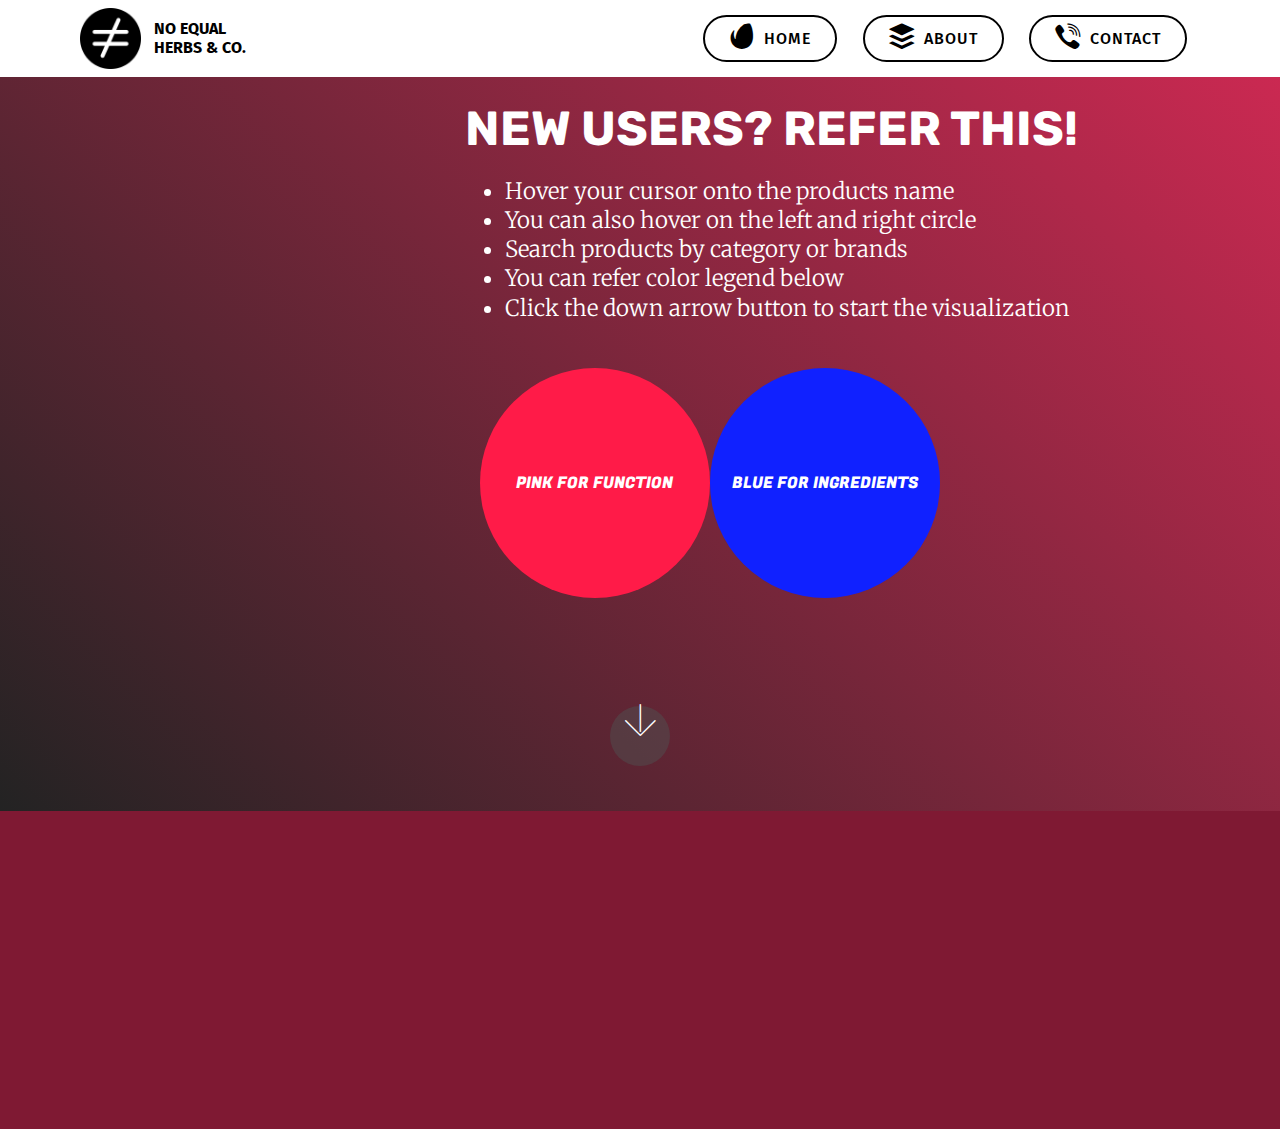
==== commit 53f22c07: "First Commit" ====
--- a/dataVisualization.html
+++ b/dataVisualization.html
@@ -79,7 +79,7 @@
                 </div>
                 <div class="media-container-column title col-12 col-lg-7 col-md-6">
                     <h2 class="align-left mbr-bold mbr-white pb-3 mbr-fonts-style display-2">
-                        NEW? REFER THIS!</h2>
+                        NEW USERS? REFER THIS!</h2>
                     <h3 class="mbr-section-subtitle align-left mbr-light mbr-white mbr-fonts-style display-5"><ul><li>Hover your cursor onto the products name</li>
                     <li>
                         You can also hover on the left and right circle</li>
@@ -93,7 +93,7 @@
                         <div class="circle1" style="float: left;">PINK FOR FUNCTION</div>
                         <div class="circle2" style="float: left;">BLUE FOR INGREDIENTS</div>
                     </div>
-                    <br><br><br><br><br><br>
+                    <br><br><br><br><br><br><br>
                 </div>
             </div>
         </div>
